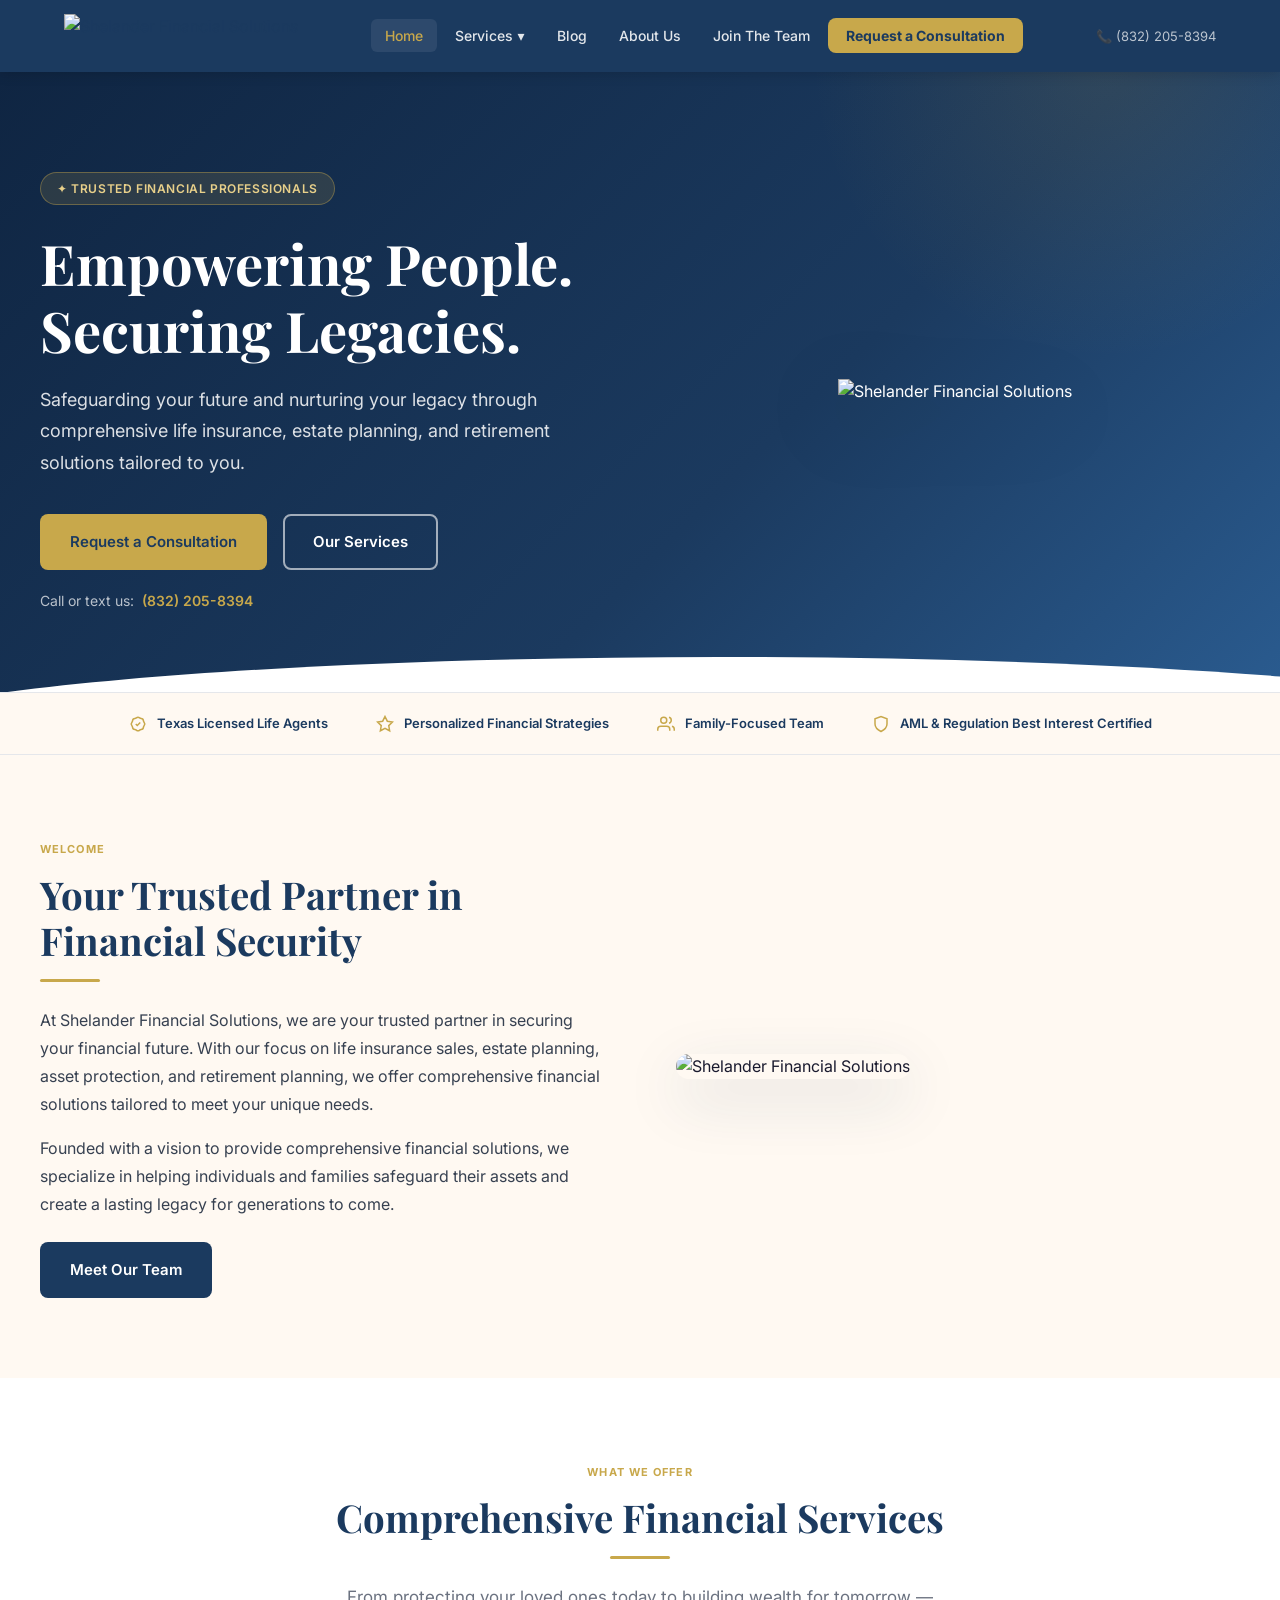
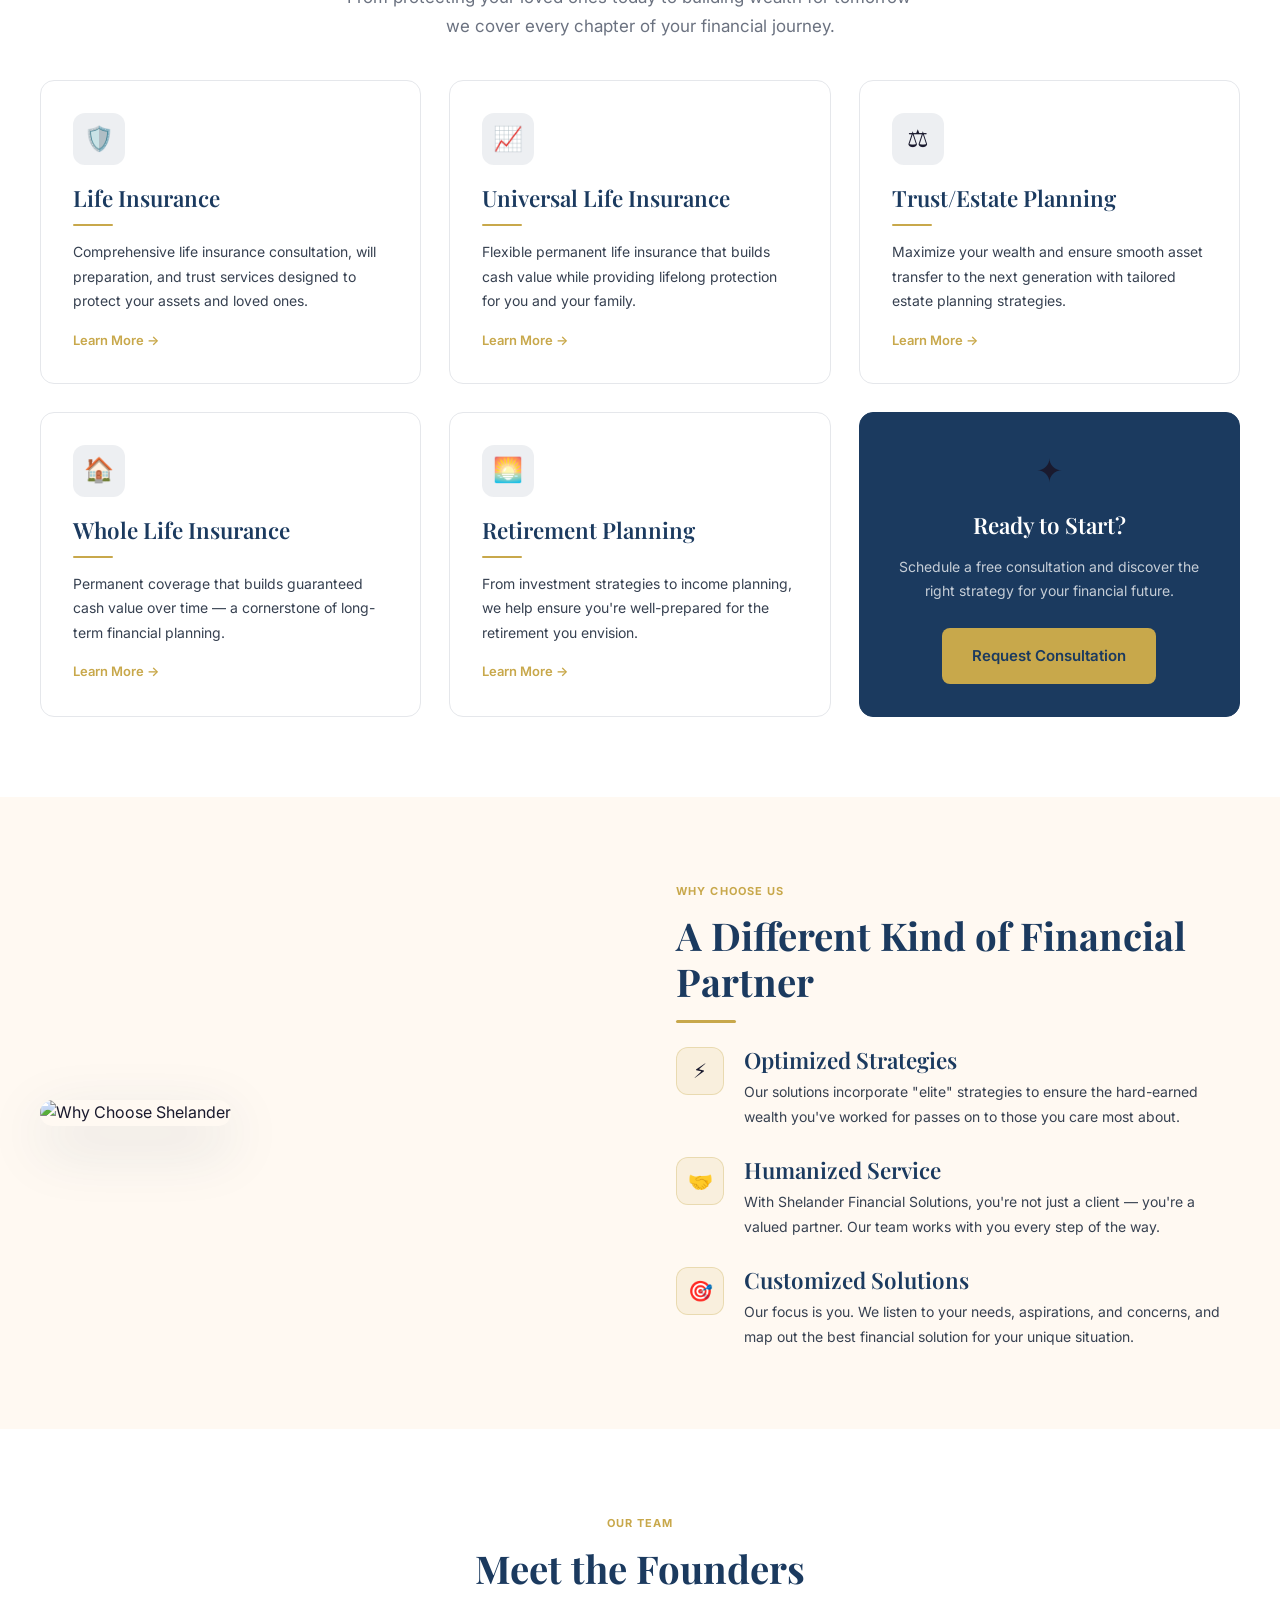
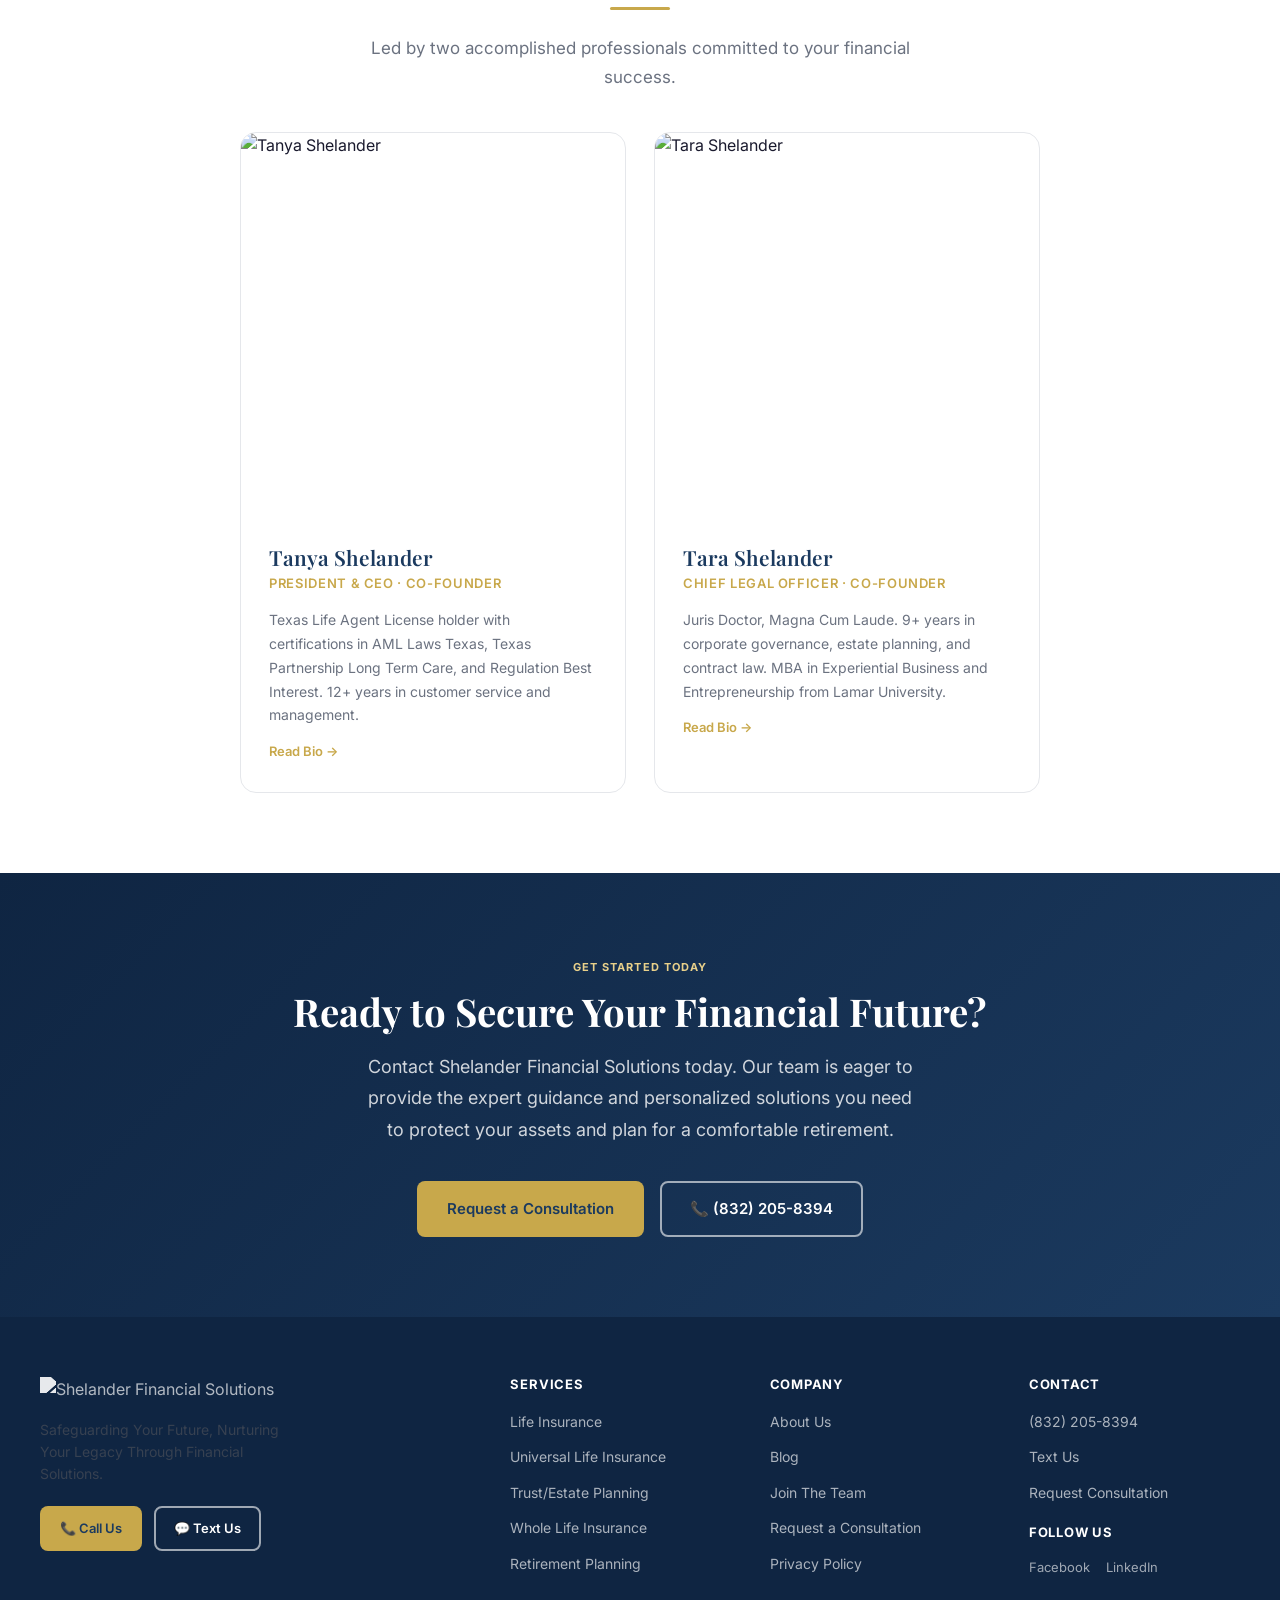
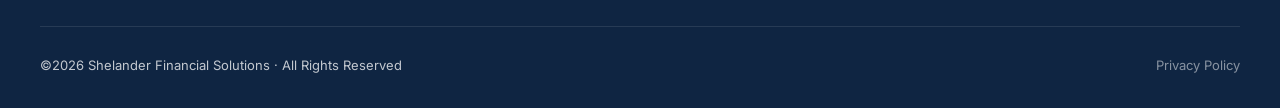
==== index.html @ 0d9684a9 "initial build: shelander financial solutions static site" ====
<!DOCTYPE html>
<html lang="en">
<head>
  <meta charset="UTF-8">
  <meta name="viewport" content="width=device-width, initial-scale=1.0">
<title>Shelander Financial Solutions – Safeguarding Your Future, Nurturing Your Legacy</title>
  <meta name="description" content="Shelander Financial Solutions offers life insurance, estate planning, asset protection, and retirement planning in Texas. Safeguarding your future, nurturing your legacy.">

  <link rel="preconnect" href="https://fonts.googleapis.com">
  <link rel="preconnect" href="https://fonts.gstatic.com" crossorigin>
  <link href="https://fonts.googleapis.com/css2?family=Playfair+Display:wght@600;700&family=Inter:wght@400;500;600;700&display=swap" rel="stylesheet">
  <link rel="stylesheet" href="/style.css">
  <link rel="icon" type="image/png" href="https://shelanderfinancialsolutions.com/wp-content/uploads/2024/04/cropped-Logo-Shelander-Financial-Solutions-Hero-270x270.png">
</head>
<body>

<div id="nav-placeholder"></div>

<!-- ── Hero ──────────────────────────────────────────────── -->
<section class="hero">
  <div class="hero-inner">
    <div>
      <div class="hero-badge">✦ Trusted Financial Professionals</div>
      <h1>Empowering People.<br>Securing Legacies.</h1>
      <p>Safeguarding your future and nurturing your legacy through comprehensive life insurance, estate planning, and retirement solutions tailored to you.</p>
      <div class="hero-actions">
        <a href="consultation.html" class="btn btn-primary">Request a Consultation</a>
        <a href="services.html" class="btn btn-outline">Our Services</a>
      </div>
      <div class="hero-phone">
        <span>Call or text us:</span>
        <a href="tel:8322058394">(832) 205-8394</a>
      </div>
    </div>
    <div class="hero-img">
      <img src="https://shelanderfinancialsolutions.com/wp-content/uploads/2024/04/Logo-Shelander-Financial-Solutions-Hero.png" alt="Shelander Financial Solutions" style="max-width:320px;">
    </div>
  </div>
  <svg class="hero-arc" viewBox="0 0 1440 48" fill="none" xmlns="http://www.w3.org/2000/svg" preserveAspectRatio="none" style="height:48px;">
    <path d="M0 48 C360 0 1080 0 1440 48 L1440 48 L0 48Z" fill="white"/>
  </svg>
</section>

<!-- ── Trust bar ──────────────────────────────────────────── -->
<div class="trust-bar">
  <div class="trust-items">
    <div class="trust-item">
      <svg width="18" height="18" fill="none" stroke="currentColor" stroke-width="2" viewBox="0 0 24 24"><path d="M9 12l2 2 4-4M7.835 4.697a3.42 3.42 0 001.946-.806 3.42 3.42 0 014.438 0 3.42 3.42 0 001.946.806 3.42 3.42 0 013.138 3.138 3.42 3.42 0 00.806 1.946 3.42 3.42 0 010 4.438 3.42 3.42 0 00-.806 1.946 3.42 3.42 0 01-3.138 3.138 3.42 3.42 0 00-1.946.806 3.42 3.42 0 01-4.438 0 3.42 3.42 0 00-1.946-.806 3.42 3.42 0 01-3.138-3.138 3.42 3.42 0 00-.806-1.946 3.42 3.42 0 010-4.438 3.42 3.42 0 00.806-1.946 3.42 3.42 0 013.138-3.138z"/></svg>
      Texas Licensed Life Agents
    </div>
    <div class="trust-item">
      <svg width="18" height="18" fill="none" stroke="currentColor" stroke-width="2" viewBox="0 0 24 24"><path d="M12 2l3.09 6.26L22 9.27l-5 4.87 1.18 6.88L12 17.77l-6.18 3.25L7 14.14 2 9.27l6.91-1.01L12 2z"/></svg>
      Personalized Financial Strategies
    </div>
    <div class="trust-item">
      <svg width="18" height="18" fill="none" stroke="currentColor" stroke-width="2" viewBox="0 0 24 24"><path d="M17 21v-2a4 4 0 00-4-4H5a4 4 0 00-4 4v2M9 11a4 4 0 100-8 4 4 0 000 8zM23 21v-2a4 4 0 00-3-3.87M16 3.13a4 4 0 010 7.75"/></svg>
      Family-Focused Team
    </div>
    <div class="trust-item">
      <svg width="18" height="18" fill="none" stroke="currentColor" stroke-width="2" viewBox="0 0 24 24"><path d="M12 22s8-4 8-10V5l-8-3-8 3v7c0 6 8 10 8 10z"/></svg>
      AML & Regulation Best Interest Certified
    </div>
  </div>
</div>

<!-- ── Welcome ────────────────────────────────────────────── -->
<section class="section bg-cream">
  <div class="container">
    <div style="display:grid;grid-template-columns:1fr 1fr;gap:72px;align-items:center;">
      <div>
        <span class="section-label">Welcome</span>
        <h2 class="section-title">Your Trusted Partner in Financial Security</h2>
        <div class="gold-divider"></div>
        <p style="margin-bottom:16px;">At Shelander Financial Solutions, we are your trusted partner in securing your financial future. With our focus on life insurance sales, estate planning, asset protection, and retirement planning, we offer comprehensive financial solutions tailored to meet your unique needs.</p>
        <p>Founded with a vision to provide comprehensive financial solutions, we specialize in helping individuals and families safeguard their assets and create a lasting legacy for generations to come.</p>
        <a href="about.html" class="btn btn-navy mt-24">Meet Our Team</a>
      </div>
      <div>
        <img src="https://shelanderfinancialsolutions.com/wp-content/uploads/2024/05/Business-woman-6.png" alt="Shelander Financial Solutions" style="width:100%;border-radius:16px;box-shadow:0 20px 60px rgba(27,58,95,0.15);">
      </div>
    </div>
  </div>
</section>

<!-- ── Services ───────────────────────────────────────────── -->
<section class="section">
  <div class="container">
    <div class="text-center mb-40">
      <span class="section-label">What We Offer</span>
      <h2 class="section-title">Comprehensive Financial Services</h2>
      <div class="gold-divider center"></div>
      <p class="section-subtitle">From protecting your loved ones today to building wealth for tomorrow — we cover every chapter of your financial journey.</p>
    </div>
    <div class="grid-3">
      <a href="/life-insurance.html" class="card" style="display:block;color:inherit;">
        <div class="card-icon">🛡️</div>
        <h3>Life Insurance</h3>
        <div class="gold-divider" style="width:40px;height:2px;margin:12px 0 14px;"></div>
        <p style="font-size:14px;">Comprehensive life insurance consultation, will preparation, and trust services designed to protect your assets and loved ones.</p>
        <div style="margin-top:16px;font-size:13px;font-weight:600;color:var(--gold);">Learn More →</div>
      </a>
      <a href="/universal-life-insurance.html" class="card" style="display:block;color:inherit;">
        <div class="card-icon">📈</div>
        <h3>Universal Life Insurance</h3>
        <div class="gold-divider" style="width:40px;height:2px;margin:12px 0 14px;"></div>
        <p style="font-size:14px;">Flexible permanent life insurance that builds cash value while providing lifelong protection for you and your family.</p>
        <div style="margin-top:16px;font-size:13px;font-weight:600;color:var(--gold);">Learn More →</div>
      </a>
      <a href="/trust-estate-planning.html" class="card" style="display:block;color:inherit;">
        <div class="card-icon">⚖️</div>
        <h3>Trust/Estate Planning</h3>
        <div class="gold-divider" style="width:40px;height:2px;margin:12px 0 14px;"></div>
        <p style="font-size:14px;">Maximize your wealth and ensure smooth asset transfer to the next generation with tailored estate planning strategies.</p>
        <div style="margin-top:16px;font-size:13px;font-weight:600;color:var(--gold);">Learn More →</div>
      </a>
      <a href="/whole-life-insurance.html" class="card" style="display:block;color:inherit;">
        <div class="card-icon">🏠</div>
        <h3>Whole Life Insurance</h3>
        <div class="gold-divider" style="width:40px;height:2px;margin:12px 0 14px;"></div>
        <p style="font-size:14px;">Permanent coverage that builds guaranteed cash value over time — a cornerstone of long-term financial planning.</p>
        <div style="margin-top:16px;font-size:13px;font-weight:600;color:var(--gold);">Learn More →</div>
      </a>
      <a href="/retirement-planning.html" class="card" style="display:block;color:inherit;">
        <div class="card-icon">🌅</div>
        <h3>Retirement Planning</h3>
        <div class="gold-divider" style="width:40px;height:2px;margin:12px 0 14px;"></div>
        <p style="font-size:14px;">From investment strategies to income planning, we help ensure you're well-prepared for the retirement you envision.</p>
        <div style="margin-top:16px;font-size:13px;font-weight:600;color:var(--gold);">Learn More →</div>
      </a>
      <div class="card" style="background:var(--navy);border-color:var(--navy);display:flex;flex-direction:column;justify-content:center;align-items:center;text-align:center;gap:16px;">
        <div style="font-size:32px;">✦</div>
        <h3 style="color:white;">Ready to Start?</h3>
        <p style="color:rgba(255,255,255,0.75);font-size:14px;">Schedule a free consultation and discover the right strategy for your financial future.</p>
        <a href="consultation.html" class="btn btn-primary" style="margin-top:8px;">Request Consultation</a>
      </div>
    </div>
  </div>
</section>

<!-- ── Why Choose Us ──────────────────────────────────────── -->
<section class="section bg-cream">
  <div class="container">
    <div style="display:grid;grid-template-columns:1fr 1fr;gap:72px;align-items:center;">
      <div>
        <img src="https://shelanderfinancialsolutions.com/wp-content/uploads/2024/05/Business-woman.png" alt="Why Choose Shelander" style="width:100%;border-radius:16px;box-shadow:0 20px 60px rgba(27,58,95,0.15);">
      </div>
      <div>
        <span class="section-label">Why Choose Us</span>
        <h2 class="section-title">A Different Kind of Financial Partner</h2>
        <div class="gold-divider"></div>
        <div style="display:flex;flex-direction:column;gap:28px;margin-top:8px;">
          <div style="display:flex;gap:20px;align-items:flex-start;">
            <div style="width:48px;height:48px;min-width:48px;background:rgba(200,168,75,0.12);border:1px solid rgba(200,168,75,0.3);border-radius:12px;display:flex;align-items:center;justify-content:center;font-size:20px;">⚡</div>
            <div>
              <h3 style="margin-bottom:6px;">Optimized Strategies</h3>
              <p style="font-size:14px;">Our solutions incorporate "elite" strategies to ensure the hard-earned wealth you've worked for passes on to those you care most about.</p>
            </div>
          </div>
          <div style="display:flex;gap:20px;align-items:flex-start;">
            <div style="width:48px;height:48px;min-width:48px;background:rgba(200,168,75,0.12);border:1px solid rgba(200,168,75,0.3);border-radius:12px;display:flex;align-items:center;justify-content:center;font-size:20px;">🤝</div>
            <div>
              <h3 style="margin-bottom:6px;">Humanized Service</h3>
              <p style="font-size:14px;">With Shelander Financial Solutions, you're not just a client — you're a valued partner. Our team works with you every step of the way.</p>
            </div>
          </div>
          <div style="display:flex;gap:20px;align-items:flex-start;">
            <div style="width:48px;height:48px;min-width:48px;background:rgba(200,168,75,0.12);border:1px solid rgba(200,168,75,0.3);border-radius:12px;display:flex;align-items:center;justify-content:center;font-size:20px;">🎯</div>
            <div>
              <h3 style="margin-bottom:6px;">Customized Solutions</h3>
              <p style="font-size:14px;">Our focus is you. We listen to your needs, aspirations, and concerns, and map out the best financial solution for your unique situation.</p>
            </div>
          </div>
        </div>
      </div>
    </div>
  </div>
</section>

<!-- ── Team preview ───────────────────────────────────────── -->
<section class="section">
  <div class="container">
    <div class="text-center mb-40">
      <span class="section-label">Our Team</span>
      <h2 class="section-title">Meet the Founders</h2>
      <div class="gold-divider center"></div>
      <p class="section-subtitle">Led by two accomplished professionals committed to your financial success.</p>
    </div>
    <div class="grid-2" style="max-width:800px;margin:0 auto;">
      <div class="team-card">
        <img src="https://shelanderfinancialsolutions.com/wp-content/uploads/2024/05/MHP_5287-Edit-Full-Size-3.jpg" alt="Tanya Shelander" class="team-photo" style="aspect-ratio:1/1;object-fit:cover;object-position:top;">
        <div class="team-info">
          <h3 class="team-name">Tanya Shelander</h3>
          <div class="team-title">President & CEO · Co-Founder</div>
          <p class="team-bio">Texas Life Agent License holder with certifications in AML Laws Texas, Texas Partnership Long Term Care, and Regulation Best Interest. 12+ years in customer service and management.</p>
          <a href="about.html" style="display:inline-block;margin-top:14px;font-size:13px;font-weight:600;color:var(--gold);">Read Bio →</a>
        </div>
      </div>
      <div class="team-card">
        <img src="https://shelanderfinancialsolutions.com/wp-content/uploads/2024/05/MHP_5225-Edit-Full-Size-3.jpg" alt="Tara Shelander" class="team-photo" style="aspect-ratio:1/1;object-fit:cover;object-position:top;">
        <div class="team-info">
          <h3 class="team-name">Tara Shelander</h3>
          <div class="team-title">Chief Legal Officer · Co-Founder</div>
          <p class="team-bio">Juris Doctor, Magna Cum Laude. 9+ years in corporate governance, estate planning, and contract law. MBA in Experiential Business and Entrepreneurship from Lamar University.</p>
          <a href="about.html" style="display:inline-block;margin-top:14px;font-size:13px;font-weight:600;color:var(--gold);">Read Bio →</a>
        </div>
      </div>
    </div>
  </div>
</section>

<!-- ── CTA ────────────────────────────────────────────────── -->
<section class="cta-banner">
  <div class="container">
    <span class="section-label" style="color:var(--gold-light);">Get Started Today</span>
    <h2>Ready to Secure Your Financial Future?</h2>
    <p>Contact Shelander Financial Solutions today. Our team is eager to provide the expert guidance and personalized solutions you need to protect your assets and plan for a comfortable retirement.</p>
    <div style="display:flex;gap:16px;justify-content:center;flex-wrap:wrap;">
      <a href="consultation.html" class="btn btn-primary">Request a Consultation</a>
      <a href="tel:8322058394" class="btn btn-outline">📞 (832) 205-8394</a>
    </div>
  </div>
</section>

<div id="footer-placeholder"></div>
<script src="components.js"></script>
</body>
</html>
---- style.css ----
/* ── Shelander Financial Solutions — Shared Styles ────────────────────── */

:root {
  --navy: #1B3A5F;
  --navy-dark: #0F2542;
  --gold: #C8A84B;
  --gold-light: #E8D08A;
  --cream: #FFF9F2;
  --white: #FFFFFF;
  --text: #1A1A2E;
  --text-muted: #6B7280;
  --border: #E5E7EB;
  --shadow: 0 4px 24px rgba(27,58,95,0.10);
}

* { margin: 0; padding: 0; box-sizing: border-box; }

html { scroll-behavior: smooth; }

body {
  font-family: 'Inter', -apple-system, BlinkMacSystemFont, 'Segoe UI', system-ui, sans-serif;
  color: var(--text);
  background: var(--white);
  line-height: 1.6;
}

/* ── Typography ──────────────────────────────────────────── */
h1, h2, h3, h4 {
  font-family: 'Playfair Display', Georgia, 'Times New Roman', serif;
  line-height: 1.2;
  color: var(--navy);
}
h1 { font-size: clamp(2rem, 5vw, 3.5rem); font-weight: 700; }
h2 { font-size: clamp(1.6rem, 3vw, 2.4rem); font-weight: 700; }
h3 { font-size: clamp(1.1rem, 2vw, 1.4rem); font-weight: 600; }
h4 { font-size: 1rem; font-weight: 600; }
p { color: #374151; line-height: 1.75; }
a { color: var(--navy); text-decoration: none; }

/* ── Navigation ──────────────────────────────────────────── */
.nav {
  position: sticky;
  top: 0;
  z-index: 100;
  background: var(--navy);
  box-shadow: 0 2px 12px rgba(0,0,0,0.15);
}
.nav-inner {
  max-width: 1200px;
  margin: 0 auto;
  padding: 0 24px;
  display: flex;
  align-items: center;
  justify-content: space-between;
  height: 72px;
}
.nav-logo img { height: 44px; display: block; }
.nav-links {
  display: flex;
  align-items: center;
  gap: 4px;
  list-style: none;
}
.nav-links a {
  color: rgba(255,255,255,0.88);
  padding: 8px 14px;
  border-radius: 6px;
  font-size: 14px;
  font-weight: 500;
  transition: all 0.2s;
  white-space: nowrap;
}
.nav-links a:hover,
.nav-links a.active { color: var(--gold); background: rgba(255,255,255,0.08); }
.nav-cta {
  background: var(--gold);
  color: var(--navy) !important;
  font-weight: 700 !important;
  border-radius: 8px !important;
  padding: 9px 18px !important;
  transition: background 0.2s, transform 0.1s !important;
}
.nav-cta:hover { background: var(--gold-light) !important; transform: translateY(-1px); }
.nav-phone {
  color: rgba(255,255,255,0.7);
  font-size: 13px;
  display: flex;
  align-items: center;
  gap: 6px;
}

/* Dropdown */
.has-dropdown { position: relative; }
.dropdown {
  display: none;
  position: absolute;
  top: calc(100% + 4px);
  left: 0;
  background: var(--white);
  border-radius: 10px;
  box-shadow: var(--shadow);
  padding: 8px 0;
  min-width: 220px;
  border: 1px solid var(--border);
  z-index: 200;
}
.dropdown a {
  display: block;
  color: var(--text) !important;
  padding: 9px 18px;
  font-size: 14px;
  background: transparent !important;
}
.dropdown a:hover { background: var(--cream) !important; color: var(--navy) !important; }
.has-dropdown:hover .dropdown { display: block; }

/* Mobile nav toggle */
.nav-toggle {
  display: none;
  background: none;
  border: none;
  cursor: pointer;
  padding: 8px;
  color: white;
  font-size: 24px;
}
@media (max-width: 900px) {
  .nav-toggle { display: block; }
  .nav-links { display: none; position: absolute; top: 72px; left: 0; right: 0; background: var(--navy-dark); flex-direction: column; padding: 16px; gap: 4px; }
  .nav-links.open { display: flex; }
  .dropdown { position: static; box-shadow: none; border: none; background: rgba(255,255,255,0.05); }
  .dropdown a { color: rgba(255,255,255,0.8) !important; }
  .nav-phone { display: none; }
}

/* ── Buttons ─────────────────────────────────────────────── */
.btn {
  display: inline-flex;
  align-items: center;
  gap: 8px;
  padding: 14px 28px;
  border-radius: 8px;
  font-size: 15px;
  font-weight: 600;
  cursor: pointer;
  border: 2px solid transparent;
  transition: all 0.2s;
  text-decoration: none;
}
.btn-primary { background: var(--gold); color: var(--navy); }
.btn-primary:hover { background: var(--gold-light); transform: translateY(-2px); box-shadow: 0 6px 20px rgba(200,168,75,0.35); }
.btn-outline { background: transparent; color: var(--white); border-color: rgba(255,255,255,0.6); }
.btn-outline:hover { background: rgba(255,255,255,0.1); border-color: var(--white); }
.btn-navy { background: var(--navy); color: var(--white); }
.btn-navy:hover { background: var(--navy-dark); transform: translateY(-2px); }

/* ── Page sections ───────────────────────────────────────── */
.section { padding: 80px 24px; }
.section-sm { padding: 48px 24px; }
.container { max-width: 1200px; margin: 0 auto; }
.section-label {
  display: inline-block;
  font-size: 11px;
  font-weight: 700;
  letter-spacing: .1em;
  text-transform: uppercase;
  color: var(--gold);
  margin-bottom: 12px;
}
.section-title { margin-bottom: 16px; }
.section-subtitle { font-size: 17px; color: var(--text-muted); max-width: 600px; line-height: 1.7; }
.text-center { text-align: center; }
.text-center .section-subtitle { margin: 0 auto; }

/* ── Hero ────────────────────────────────────────────────── */
.hero {
  background: linear-gradient(135deg, var(--navy-dark) 0%, var(--navy) 60%, #2A5B8F 100%);
  color: white;
  padding: 100px 24px 80px;
  position: relative;
  overflow: hidden;
}
.hero::before {
  content: '';
  position: absolute;
  top: -50%;
  right: -10%;
  width: 600px;
  height: 600px;
  background: radial-gradient(circle, rgba(200,168,75,0.12) 0%, transparent 70%);
  pointer-events: none;
}
.hero-arc {
  position: absolute;
  bottom: -1px;
  left: 0;
  right: 0;
}
.hero-inner {
  max-width: 1200px;
  margin: 0 auto;
  display: grid;
  grid-template-columns: 1fr 1fr;
  gap: 60px;
  align-items: center;
}
.hero h1 { color: white; margin-bottom: 20px; }
.hero-badge {
  display: inline-flex;
  align-items: center;
  gap: 8px;
  background: rgba(200,168,75,0.15);
  border: 1px solid rgba(200,168,75,0.4);
  border-radius: 20px;
  padding: 6px 16px;
  font-size: 12px;
  font-weight: 600;
  color: var(--gold-light);
  letter-spacing: .05em;
  text-transform: uppercase;
  margin-bottom: 24px;
}
.hero p { color: rgba(255,255,255,0.85); font-size: 18px; margin-bottom: 36px; }
.hero-actions { display: flex; gap: 16px; flex-wrap: wrap; }
.hero-phone {
  display: flex;
  align-items: center;
  gap: 8px;
  color: rgba(255,255,255,0.7);
  font-size: 14px;
  margin-top: 20px;
}
.hero-phone a { color: var(--gold); font-weight: 600; }
.hero-img { text-align: center; }
.hero-img img { max-width: 100%; height: auto; filter: drop-shadow(0 20px 40px rgba(0,0,0,0.3)); }
.hero-logo { max-width: 280px; margin: 0 auto 20px; display: block; }
@media (max-width: 768px) {
  .hero-inner { grid-template-columns: 1fr; }
  .hero-img { display: none; }
  .hero { padding: 72px 24px 60px; }
}

/* ── Cards ───────────────────────────────────────────────── */
.card {
  background: var(--white);
  border: 1px solid var(--border);
  border-radius: 14px;
  padding: 32px;
  transition: all 0.25s;
}
.card:hover { box-shadow: var(--shadow); transform: translateY(-4px); border-color: rgba(200,168,75,0.3); }
.card-icon {
  width: 52px;
  height: 52px;
  background: rgba(27,58,95,0.08);
  border-radius: 12px;
  display: flex;
  align-items: center;
  justify-content: center;
  font-size: 24px;
  margin-bottom: 20px;
}
.grid-3 { display: grid; grid-template-columns: repeat(3,1fr); gap: 28px; }
.grid-2 { display: grid; grid-template-columns: repeat(2,1fr); gap: 28px; }
@media (max-width: 900px) { .grid-3 { grid-template-columns: 1fr 1fr; } }
@media (max-width: 600px) { .grid-3, .grid-2 { grid-template-columns: 1fr; } }

/* ── Trust bar ───────────────────────────────────────────── */
.trust-bar {
  background: var(--cream);
  border-top: 1px solid var(--border);
  border-bottom: 1px solid var(--border);
  padding: 20px 24px;
}
.trust-items {
  max-width: 1200px;
  margin: 0 auto;
  display: flex;
  align-items: center;
  justify-content: center;
  gap: 48px;
  flex-wrap: wrap;
}
.trust-item {
  display: flex;
  align-items: center;
  gap: 10px;
  font-size: 13px;
  font-weight: 600;
  color: var(--navy);
}
.trust-item svg { color: var(--gold); flex-shrink: 0; }

/* ── Team ────────────────────────────────────────────────── */
.team-card {
  background: var(--white);
  border: 1px solid var(--border);
  border-radius: 16px;
  overflow: hidden;
  transition: all 0.25s;
}
.team-card:hover { box-shadow: var(--shadow); transform: translateY(-4px); }
.team-photo { width: 100%; aspect-ratio: 3/4; object-fit: cover; object-position: top; display: block; }
.team-info { padding: 28px; }
.team-name { font-size: 1.3rem; margin-bottom: 4px; }
.team-title { font-size: 13px; color: var(--gold); font-weight: 600; text-transform: uppercase; letter-spacing: .05em; margin-bottom: 14px; }
.team-bio { font-size: 14px; color: var(--text-muted); line-height: 1.7; }

/* ── Form ────────────────────────────────────────────────── */
.form-group { margin-bottom: 20px; }
.form-label { display: block; font-size: 14px; font-weight: 600; color: var(--navy); margin-bottom: 6px; }
.form-input, .form-select, .form-textarea {
  width: 100%;
  padding: 12px 16px;
  border: 1.5px solid var(--border);
  border-radius: 8px;
  font-size: 15px;
  color: var(--text);
  background: white;
  transition: border-color 0.2s, box-shadow 0.2s;
  font-family: inherit;
}
.form-input:focus, .form-select:focus, .form-textarea:focus {
  outline: none;
  border-color: var(--navy);
  box-shadow: 0 0 0 3px rgba(27,58,95,0.1);
}
.form-textarea { resize: vertical; min-height: 120px; }

/* ── Gold divider ────────────────────────────────────────── */
.gold-divider {
  width: 60px;
  height: 3px;
  background: var(--gold);
  border-radius: 2px;
  margin: 16px 0 24px;
}
.gold-divider.center { margin: 16px auto 24px; }

/* ── CTA Banner ──────────────────────────────────────────── */
.cta-banner {
  background: linear-gradient(135deg, var(--navy-dark) 0%, var(--navy) 100%);
  color: white;
  text-align: center;
  padding: 80px 24px;
}
.cta-banner h2 { color: white; margin-bottom: 16px; }
.cta-banner p { color: rgba(255,255,255,0.8); font-size: 18px; max-width: 560px; margin: 0 auto 36px; }

/* ── Footer ──────────────────────────────────────────────── */
.footer {
  background: var(--navy-dark);
  color: rgba(255,255,255,0.75);
  padding: 60px 24px 32px;
}
.footer-inner {
  max-width: 1200px;
  margin: 0 auto;
  display: grid;
  grid-template-columns: 2fr 1fr 1fr 1fr;
  gap: 48px;
  margin-bottom: 48px;
}
.footer-logo { height: 40px; margin-bottom: 16px; filter: brightness(0) invert(1) opacity(0.9); }
.footer-tagline { font-size: 14px; line-height: 1.6; max-width: 260px; }
.footer-col h4 { color: white; font-family: inherit; font-size: 13px; font-weight: 700; text-transform: uppercase; letter-spacing: .06em; margin-bottom: 16px; }
.footer-links { list-style: none; display: flex; flex-direction: column; gap: 10px; }
.footer-links a { color: rgba(255,255,255,0.65); font-size: 14px; transition: color 0.2s; }
.footer-links a:hover { color: var(--gold); }
.footer-bottom {
  max-width: 1200px;
  margin: 0 auto;
  padding-top: 28px;
  border-top: 1px solid rgba(255,255,255,0.1);
  display: flex;
  justify-content: space-between;
  align-items: center;
  flex-wrap: wrap;
  gap: 16px;
  font-size: 13px;
}
.footer-social { display: flex; gap: 16px; }
.footer-social a {
  color: rgba(255,255,255,0.6);
  display: flex;
  align-items: center;
  gap: 6px;
  font-size: 13px;
  transition: color 0.2s;
}
.footer-social a:hover { color: var(--gold); }
@media (max-width: 900px) { .footer-inner { grid-template-columns: 1fr 1fr; } }
@media (max-width: 600px) { .footer-inner { grid-template-columns: 1fr; } .footer-bottom { flex-direction: column; text-align: center; } }

/* ── Page hero (interior pages) ─────────────────────────── */
.page-hero {
  background: linear-gradient(135deg, var(--navy-dark) 0%, var(--navy) 100%);
  color: white;
  padding: 72px 24px 64px;
  text-align: center;
}
.page-hero h1 { color: white; margin-bottom: 12px; }
.page-hero p { color: rgba(255,255,255,0.8); font-size: 18px; max-width: 580px; margin: 0 auto; }
.breadcrumb {
  font-size: 13px;
  color: rgba(255,255,255,0.55);
  margin-bottom: 16px;
}
.breadcrumb a { color: var(--gold); }

/* ── Utils ───────────────────────────────────────────────── */
.bg-cream { background: var(--cream); }
.bg-navy { background: var(--navy); }
.mt-8 { margin-top: 8px; }
.mt-16 { margin-top: 16px; }
.mt-24 { margin-top: 24px; }
.mt-40 { margin-top: 40px; }
.mb-40 { margin-bottom: 40px; }
.gold-text { color: var(--gold); }
.pill {
  display: inline-block;
  padding: 4px 12px;
  border-radius: 20px;
  font-size: 12px;
  font-weight: 600;
  background: rgba(200,168,75,0.12);
  color: var(--gold);
  border: 1px solid rgba(200,168,75,0.3);
}
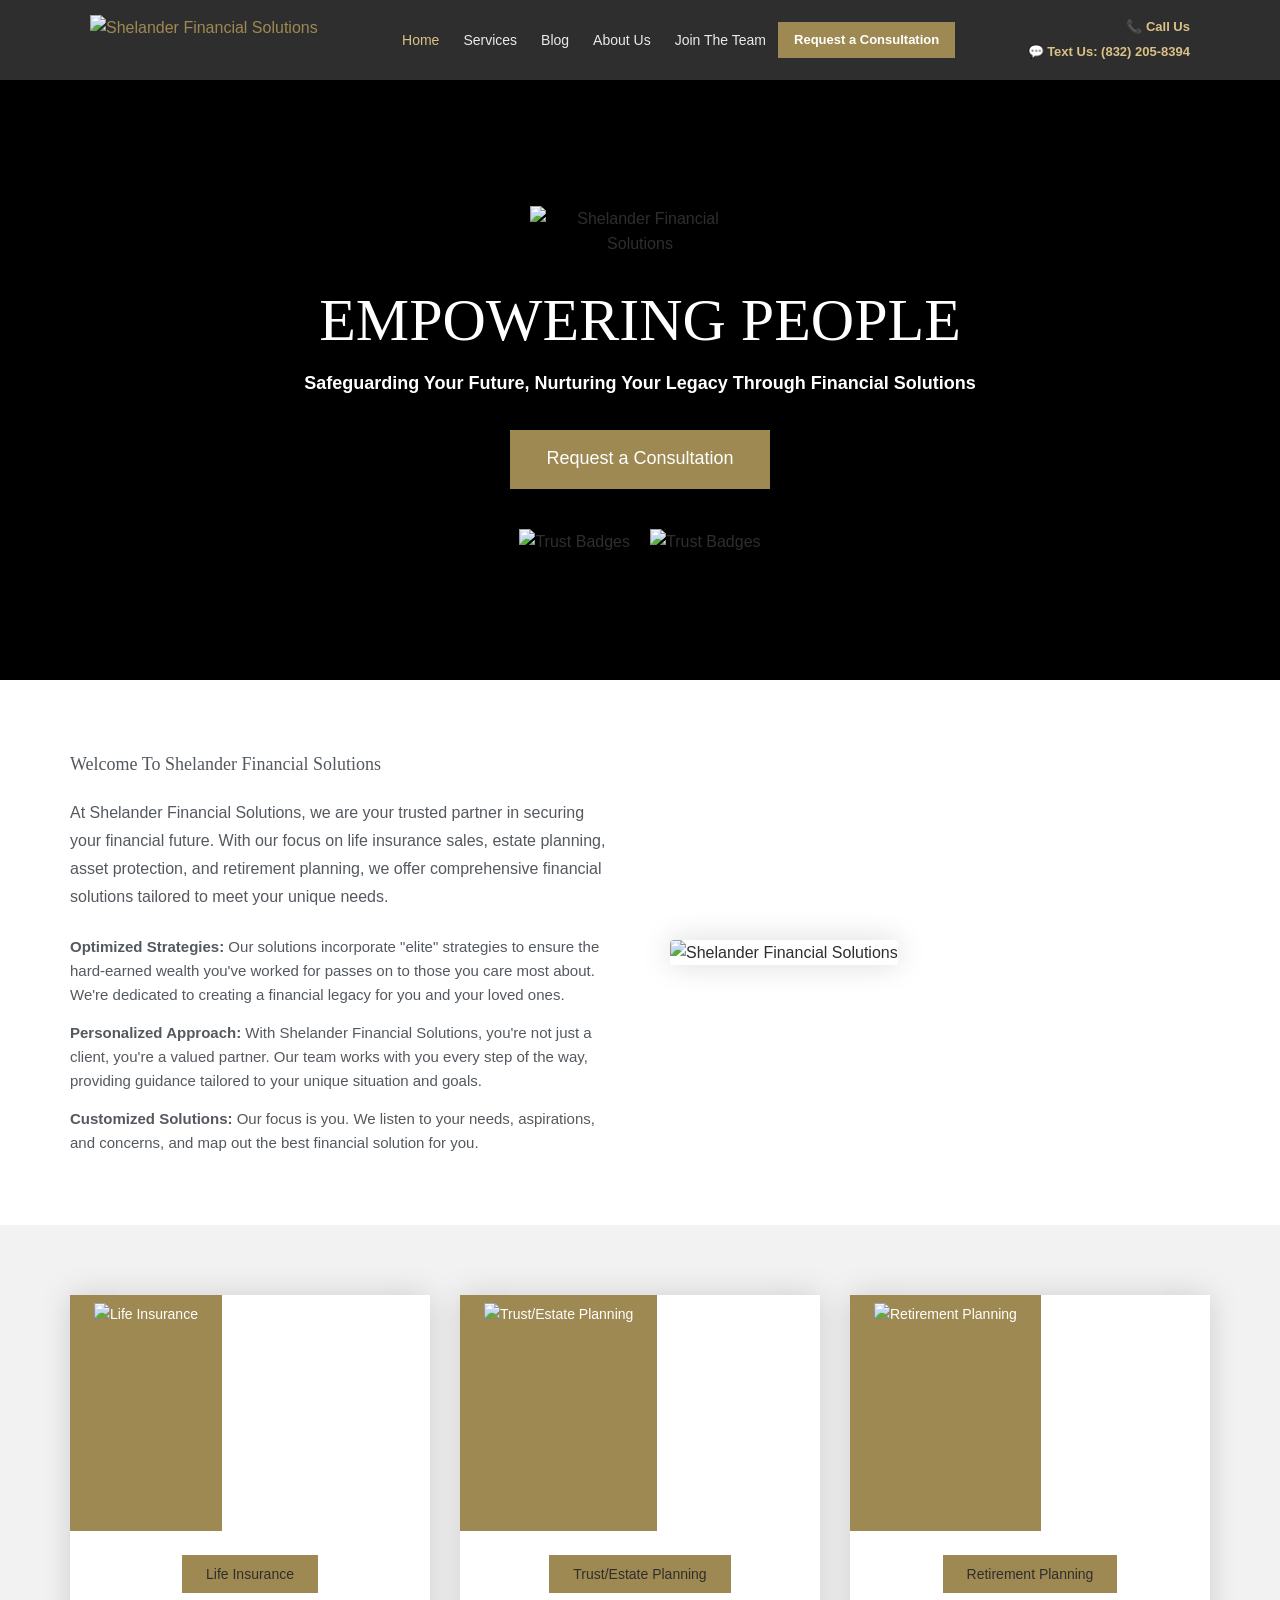
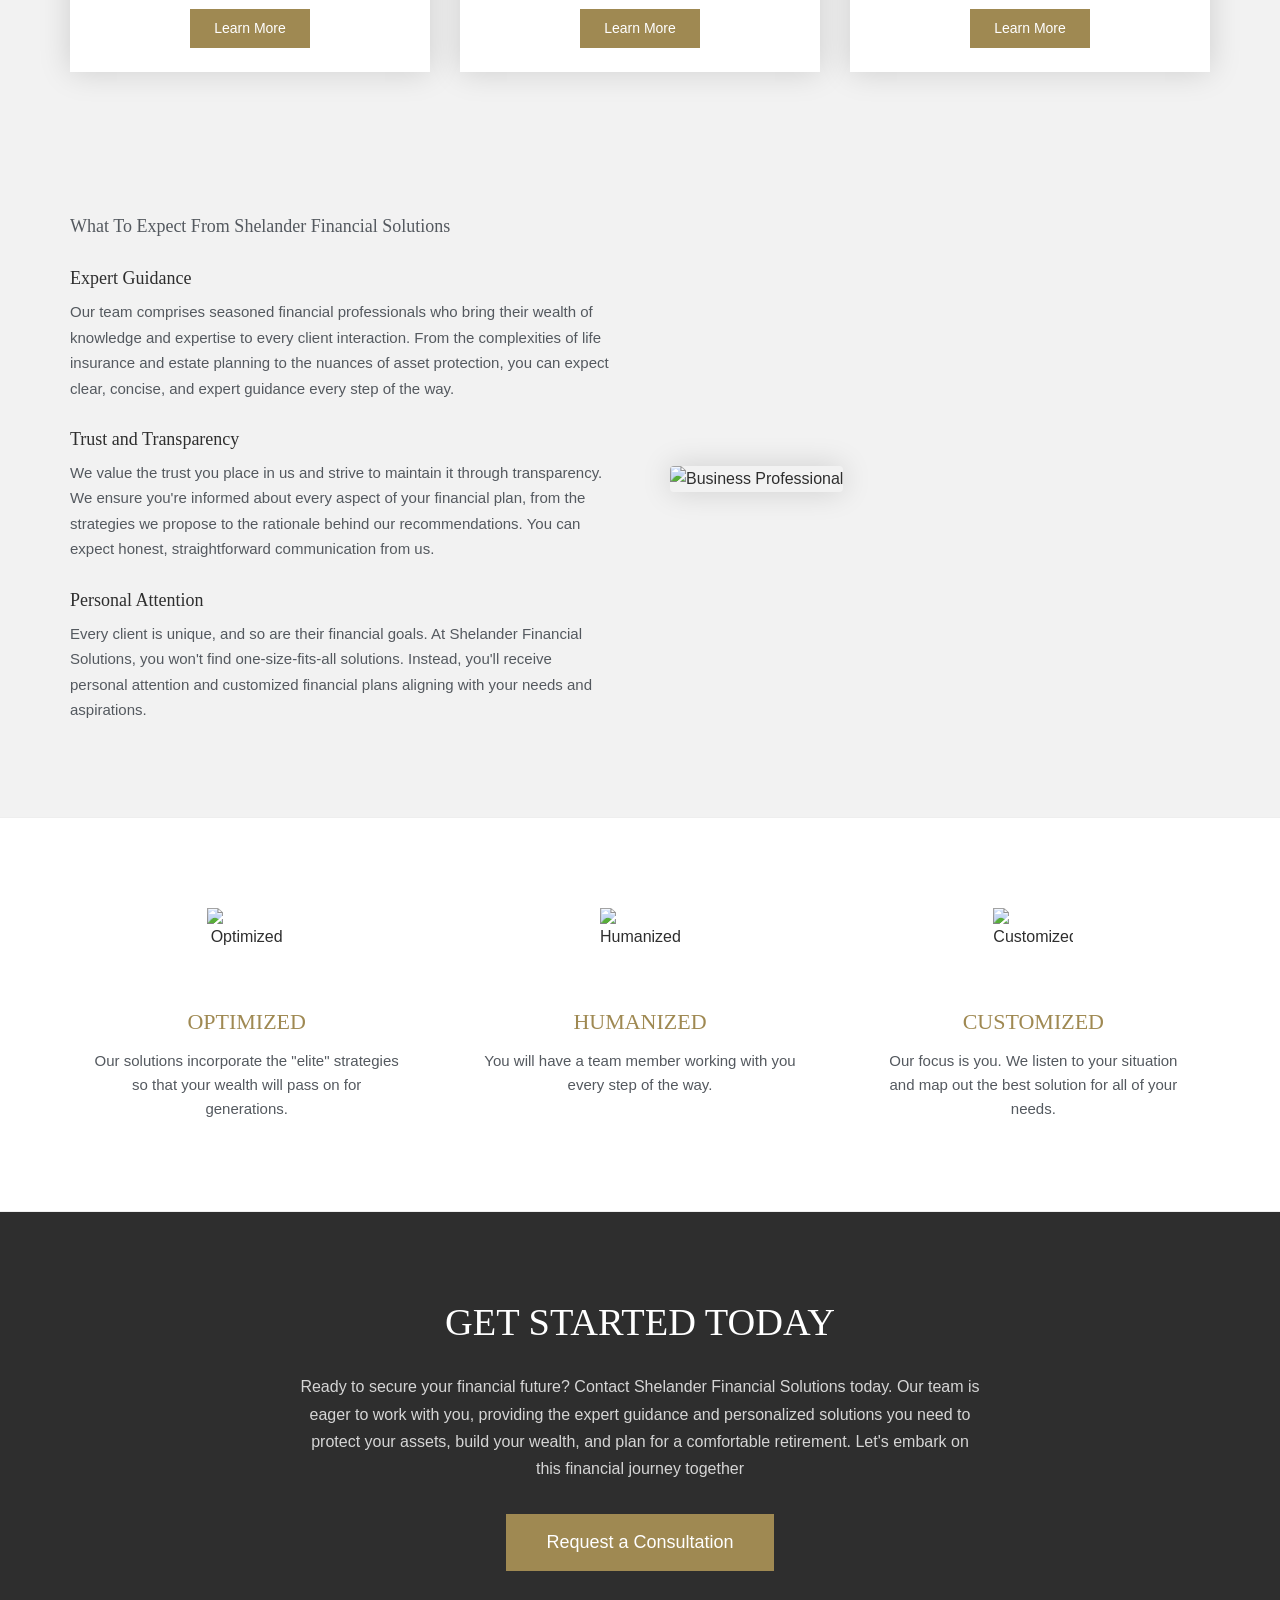
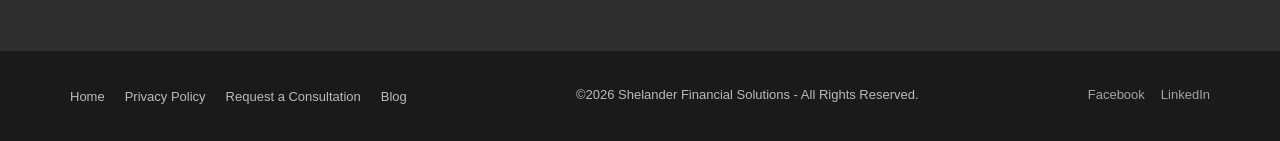
==== commit 9ccb2298: "fix: updated index, service pages with real content, correct color scheme" ====
--- a/index.html
+++ b/index.html
@@ -3,221 +3,135 @@
 <head>
   <meta charset="UTF-8">
   <meta name="viewport" content="width=device-width, initial-scale=1.0">
-<title>Shelander Financial Solutions – Safeguarding Your Future, Nurturing Your Legacy</title>
-  <meta name="description" content="Shelander Financial Solutions offers life insurance, estate planning, asset protection, and retirement planning in Texas. Safeguarding your future, nurturing your legacy.">
-
-  <link rel="preconnect" href="https://fonts.googleapis.com">
-  <link rel="preconnect" href="https://fonts.gstatic.com" crossorigin>
-  <link href="https://fonts.googleapis.com/css2?family=Playfair+Display:wght@600;700&family=Inter:wght@400;500;600;700&display=swap" rel="stylesheet">
-  <link rel="stylesheet" href="/style.css">
-  <link rel="icon" type="image/png" href="https://shelanderfinancialsolutions.com/wp-content/uploads/2024/04/cropped-Logo-Shelander-Financial-Solutions-Hero-270x270.png">
+  <title>Shelander Financial Services – Safeguarding Your Future, Nurturing Your Legacy Through Financial Solutions</title>
+  <meta name="description" content="At Shelander Financial Solutions, we are your trusted partner in securing your financial future through life insurance, estate planning, asset protection, and retirement planning.">
+  <link rel="canonical" href="https://shelanderfinancialsolutions.com/">
+  <link rel="icon" href="wp-content/uploads/2024/04/cropped-Logo-Shelander-Financial-Solutions-Hero-270x270.png">
+  <link rel="stylesheet" href="style.css">
 </head>
 <body>
-
 <div id="nav-placeholder"></div>
 
-<!-- ── Hero ──────────────────────────────────────────────── -->
+<!-- ── HERO ─────────────────────────────────────────────────────────── -->
 <section class="hero">
-  <div class="hero-inner">
-    <div>
-      <div class="hero-badge">✦ Trusted Financial Professionals</div>
-      <h1>Empowering People.<br>Securing Legacies.</h1>
-      <p>Safeguarding your future and nurturing your legacy through comprehensive life insurance, estate planning, and retirement solutions tailored to you.</p>
-      <div class="hero-actions">
-        <a href="consultation.html" class="btn btn-primary">Request a Consultation</a>
-        <a href="services.html" class="btn btn-outline">Our Services</a>
-      </div>
-      <div class="hero-phone">
-        <span>Call or text us:</span>
-        <a href="tel:8322058394">(832) 205-8394</a>
-      </div>
-    </div>
-    <div class="hero-img">
-      <img src="https://shelanderfinancialsolutions.com/wp-content/uploads/2024/04/Logo-Shelander-Financial-Solutions-Hero.png" alt="Shelander Financial Solutions" style="max-width:320px;">
+  <div class="hero-content">
+    <img src="wp-content/uploads/2024/04/Logo-Shelander-Financial-Solutions-Hero.png" alt="Shelander Financial Solutions" class="hero-logo">
+    <h2>Empowering People</h2>
+    <p class="hero-sub">Safeguarding Your Future, Nurturing Your Legacy Through Financial Solutions</p>
+    <a href="consultation.html" class="btn-hero">Request a Consultation</a>
+    <div class="hero-badges">
+      <img src="wp-content/uploads/2024/05/Trust_Estate-Planning-Hero-Trust-Badges.png" alt="Trust Badges">
+      <img src="wp-content/uploads/2024/05/Hero-Trust-Badges.png" alt="Trust Badges">
     </div>
   </div>
-  <svg class="hero-arc" viewBox="0 0 1440 48" fill="none" xmlns="http://www.w3.org/2000/svg" preserveAspectRatio="none" style="height:48px;">
-    <path d="M0 48 C360 0 1080 0 1440 48 L1440 48 L0 48Z" fill="white"/>
-  </svg>
 </section>
 
-<!-- ── Trust bar ──────────────────────────────────────────── -->
-<div class="trust-bar">
-  <div class="trust-items">
-    <div class="trust-item">
-      <svg width="18" height="18" fill="none" stroke="currentColor" stroke-width="2" viewBox="0 0 24 24"><path d="M9 12l2 2 4-4M7.835 4.697a3.42 3.42 0 001.946-.806 3.42 3.42 0 014.438 0 3.42 3.42 0 001.946.806 3.42 3.42 0 013.138 3.138 3.42 3.42 0 00.806 1.946 3.42 3.42 0 010 4.438 3.42 3.42 0 00-.806 1.946 3.42 3.42 0 01-3.138 3.138 3.42 3.42 0 00-1.946.806 3.42 3.42 0 01-4.438 0 3.42 3.42 0 00-1.946-.806 3.42 3.42 0 01-3.138-3.138 3.42 3.42 0 00-.806-1.946 3.42 3.42 0 010-4.438 3.42 3.42 0 00.806-1.946 3.42 3.42 0 013.138-3.138z"/></svg>
-      Texas Licensed Life Agents
-    </div>
-    <div class="trust-item">
-      <svg width="18" height="18" fill="none" stroke="currentColor" stroke-width="2" viewBox="0 0 24 24"><path d="M12 2l3.09 6.26L22 9.27l-5 4.87 1.18 6.88L12 17.77l-6.18 3.25L7 14.14 2 9.27l6.91-1.01L12 2z"/></svg>
-      Personalized Financial Strategies
-    </div>
-    <div class="trust-item">
-      <svg width="18" height="18" fill="none" stroke="currentColor" stroke-width="2" viewBox="0 0 24 24"><path d="M17 21v-2a4 4 0 00-4-4H5a4 4 0 00-4 4v2M9 11a4 4 0 100-8 4 4 0 000 8zM23 21v-2a4 4 0 00-3-3.87M16 3.13a4 4 0 010 7.75"/></svg>
-      Family-Focused Team
-    </div>
-    <div class="trust-item">
-      <svg width="18" height="18" fill="none" stroke="currentColor" stroke-width="2" viewBox="0 0 24 24"><path d="M12 22s8-4 8-10V5l-8-3-8 3v7c0 6 8 10 8 10z"/></svg>
-      AML & Regulation Best Interest Certified
-    </div>
-  </div>
-</div>
-
-<!-- ── Welcome ────────────────────────────────────────────── -->
-<section class="section bg-cream">
+<!-- ── WELCOME ───────────────────────────────────────────────────────── -->
+<section class="section welcome-section">
   <div class="container">
-    <div style="display:grid;grid-template-columns:1fr 1fr;gap:72px;align-items:center;">
+    <div class="two-col">
       <div>
-        <span class="section-label">Welcome</span>
-        <h2 class="section-title">Your Trusted Partner in Financial Security</h2>
-        <div class="gold-divider"></div>
-        <p style="margin-bottom:16px;">At Shelander Financial Solutions, we are your trusted partner in securing your financial future. With our focus on life insurance sales, estate planning, asset protection, and retirement planning, we offer comprehensive financial solutions tailored to meet your unique needs.</p>
-        <p>Founded with a vision to provide comprehensive financial solutions, we specialize in helping individuals and families safeguard their assets and create a lasting legacy for generations to come.</p>
-        <a href="about.html" class="btn btn-navy mt-24">Meet Our Team</a>
+        <p style="font-family:'Georgia',serif;font-size:18px;font-weight:400;color:#54595F;margin-bottom:20px;">Welcome To Shelander Financial Solutions</p>
+        <p class="section-body">At Shelander Financial Solutions, we are your trusted partner in securing your financial future. With our focus on life insurance sales, estate planning, asset protection, and retirement planning, we offer comprehensive financial solutions tailored to meet your unique needs.</p>
+        <div style="margin-top:24px;">
+          <p style="font-size:15px;color:#54595F;font-family:'Arial',sans-serif;margin-bottom:14px;"><strong>Optimized Strategies:</strong> Our solutions incorporate "elite" strategies to ensure the hard-earned wealth you've worked for passes on to those you care most about. We're dedicated to creating a financial legacy for you and your loved ones.</p>
+          <p style="font-size:15px;color:#54595F;font-family:'Arial',sans-serif;margin-bottom:14px;"><strong>Personalized Approach:</strong> With Shelander Financial Solutions, you're not just a client, you're a valued partner. Our team works with you every step of the way, providing guidance tailored to your unique situation and goals.</p>
+          <p style="font-size:15px;color:#54595F;font-family:'Arial',sans-serif;"><strong>Customized Solutions:</strong> Our focus is you. We listen to your needs, aspirations, and concerns, and map out the best financial solution for you.</p>
+        </div>
       </div>
       <div>
-        <img src="https://shelanderfinancialsolutions.com/wp-content/uploads/2024/05/Business-woman-6.png" alt="Shelander Financial Solutions" style="width:100%;border-radius:16px;box-shadow:0 20px 60px rgba(27,58,95,0.15);">
+        <img src="wp-content/uploads/2024/05/Business-woman-6.png" alt="Shelander Financial Solutions">
       </div>
     </div>
   </div>
 </section>
 
-<!-- ── Services ───────────────────────────────────────────── -->
-<section class="section">
+<!-- ── SERVICES ──────────────────────────────────────────────────────── -->
+<section class="section" style="background:var(--light-gray);">
   <div class="container">
-    <div class="text-center mb-40">
-      <span class="section-label">What We Offer</span>
-      <h2 class="section-title">Comprehensive Financial Services</h2>
-      <div class="gold-divider center"></div>
-      <p class="section-subtitle">From protecting your loved ones today to building wealth for tomorrow — we cover every chapter of your financial journey.</p>
-    </div>
-    <div class="grid-3">
-      <a href="/life-insurance.html" class="card" style="display:block;color:inherit;">
-        <div class="card-icon">🛡️</div>
-        <h3>Life Insurance</h3>
-        <div class="gold-divider" style="width:40px;height:2px;margin:12px 0 14px;"></div>
-        <p style="font-size:14px;">Comprehensive life insurance consultation, will preparation, and trust services designed to protect your assets and loved ones.</p>
-        <div style="margin-top:16px;font-size:13px;font-weight:600;color:var(--gold);">Learn More →</div>
-      </a>
-      <a href="/universal-life-insurance.html" class="card" style="display:block;color:inherit;">
-        <div class="card-icon">📈</div>
-        <h3>Universal Life Insurance</h3>
-        <div class="gold-divider" style="width:40px;height:2px;margin:12px 0 14px;"></div>
-        <p style="font-size:14px;">Flexible permanent life insurance that builds cash value while providing lifelong protection for you and your family.</p>
-        <div style="margin-top:16px;font-size:13px;font-weight:600;color:var(--gold);">Learn More →</div>
-      </a>
-      <a href="/trust-estate-planning.html" class="card" style="display:block;color:inherit;">
-        <div class="card-icon">⚖️</div>
-        <h3>Trust/Estate Planning</h3>
-        <div class="gold-divider" style="width:40px;height:2px;margin:12px 0 14px;"></div>
-        <p style="font-size:14px;">Maximize your wealth and ensure smooth asset transfer to the next generation with tailored estate planning strategies.</p>
-        <div style="margin-top:16px;font-size:13px;font-weight:600;color:var(--gold);">Learn More →</div>
-      </a>
-      <a href="/whole-life-insurance.html" class="card" style="display:block;color:inherit;">
-        <div class="card-icon">🏠</div>
-        <h3>Whole Life Insurance</h3>
-        <div class="gold-divider" style="width:40px;height:2px;margin:12px 0 14px;"></div>
-        <p style="font-size:14px;">Permanent coverage that builds guaranteed cash value over time — a cornerstone of long-term financial planning.</p>
-        <div style="margin-top:16px;font-size:13px;font-weight:600;color:var(--gold);">Learn More →</div>
-      </a>
-      <a href="/retirement-planning.html" class="card" style="display:block;color:inherit;">
-        <div class="card-icon">🌅</div>
-        <h3>Retirement Planning</h3>
-        <div class="gold-divider" style="width:40px;height:2px;margin:12px 0 14px;"></div>
-        <p style="font-size:14px;">From investment strategies to income planning, we help ensure you're well-prepared for the retirement you envision.</p>
-        <div style="margin-top:16px;font-size:13px;font-weight:600;color:var(--gold);">Learn More →</div>
-      </a>
-      <div class="card" style="background:var(--navy);border-color:var(--navy);display:flex;flex-direction:column;justify-content:center;align-items:center;text-align:center;gap:16px;">
-        <div style="font-size:32px;">✦</div>
-        <h3 style="color:white;">Ready to Start?</h3>
-        <p style="color:rgba(255,255,255,0.75);font-size:14px;">Schedule a free consultation and discover the right strategy for your financial future.</p>
-        <a href="consultation.html" class="btn btn-primary" style="margin-top:8px;">Request Consultation</a>
+    <div class="services-grid">
+      <div class="service-card">
+        <a href="life-insurance.html">
+          <img src="wp-content/uploads/2024/05/Life-Insurance.jpg" alt="Life Insurance">
+        </a>
+        <div class="service-card-body">
+          <h3><a href="life-insurance.html" style="color:inherit;">Life Insurance</a></h3>
+          <a href="life-insurance.html">Learn More</a>
+        </div>
       </div>
-    </div>
-  </div>
-</section>
-
-<!-- ── Why Choose Us ──────────────────────────────────────── -->
-<section class="section bg-cream">
-  <div class="container">
-    <div style="display:grid;grid-template-columns:1fr 1fr;gap:72px;align-items:center;">
-      <div>
-        <img src="https://shelanderfinancialsolutions.com/wp-content/uploads/2024/05/Business-woman.png" alt="Why Choose Shelander" style="width:100%;border-radius:16px;box-shadow:0 20px 60px rgba(27,58,95,0.15);">
+      <div class="service-card">
+        <a href="trust-estate-planning.html">
+          <img src="wp-content/uploads/2024/05/Estate-Planning.jpg" alt="Trust/Estate Planning">
+        </a>
+        <div class="service-card-body">
+          <h3><a href="trust-estate-planning.html" style="color:inherit;">Trust/Estate Planning</a></h3>
+          <a href="trust-estate-planning.html">Learn More</a>
+        </div>
       </div>
-      <div>
-        <span class="section-label">Why Choose Us</span>
-        <h2 class="section-title">A Different Kind of Financial Partner</h2>
-        <div class="gold-divider"></div>
-        <div style="display:flex;flex-direction:column;gap:28px;margin-top:8px;">
-          <div style="display:flex;gap:20px;align-items:flex-start;">
-            <div style="width:48px;height:48px;min-width:48px;background:rgba(200,168,75,0.12);border:1px solid rgba(200,168,75,0.3);border-radius:12px;display:flex;align-items:center;justify-content:center;font-size:20px;">⚡</div>
-            <div>
-              <h3 style="margin-bottom:6px;">Optimized Strategies</h3>
-              <p style="font-size:14px;">Our solutions incorporate "elite" strategies to ensure the hard-earned wealth you've worked for passes on to those you care most about.</p>
-            </div>
-          </div>
-          <div style="display:flex;gap:20px;align-items:flex-start;">
-            <div style="width:48px;height:48px;min-width:48px;background:rgba(200,168,75,0.12);border:1px solid rgba(200,168,75,0.3);border-radius:12px;display:flex;align-items:center;justify-content:center;font-size:20px;">🤝</div>
-            <div>
-              <h3 style="margin-bottom:6px;">Humanized Service</h3>
-              <p style="font-size:14px;">With Shelander Financial Solutions, you're not just a client — you're a valued partner. Our team works with you every step of the way.</p>
-            </div>
-          </div>
-          <div style="display:flex;gap:20px;align-items:flex-start;">
-            <div style="width:48px;height:48px;min-width:48px;background:rgba(200,168,75,0.12);border:1px solid rgba(200,168,75,0.3);border-radius:12px;display:flex;align-items:center;justify-content:center;font-size:20px;">🎯</div>
-            <div>
-              <h3 style="margin-bottom:6px;">Customized Solutions</h3>
-              <p style="font-size:14px;">Our focus is you. We listen to your needs, aspirations, and concerns, and map out the best financial solution for your unique situation.</p>
-            </div>
-          </div>
+      <div class="service-card">
+        <a href="retirement-planning.html">
+          <img src="wp-content/uploads/2024/05/Retirement.jpg" alt="Retirement Planning">
+        </a>
+        <div class="service-card-body">
+          <h3><a href="retirement-planning.html" style="color:inherit;">Retirement Planning</a></h3>
+          <a href="retirement-planning.html">Learn More</a>
         </div>
       </div>
     </div>
   </div>
 </section>
 
-<!-- ── Team preview ───────────────────────────────────────── -->
-<section class="section">
+<!-- ── WHAT TO EXPECT ────────────────────────────────────────────────── -->
+<section class="section what-to-expect">
   <div class="container">
-    <div class="text-center mb-40">
-      <span class="section-label">Our Team</span>
-      <h2 class="section-title">Meet the Founders</h2>
-      <div class="gold-divider center"></div>
-      <p class="section-subtitle">Led by two accomplished professionals committed to your financial success.</p>
-    </div>
-    <div class="grid-2" style="max-width:800px;margin:0 auto;">
-      <div class="team-card">
-        <img src="https://shelanderfinancialsolutions.com/wp-content/uploads/2024/05/MHP_5287-Edit-Full-Size-3.jpg" alt="Tanya Shelander" class="team-photo" style="aspect-ratio:1/1;object-fit:cover;object-position:top;">
-        <div class="team-info">
-          <h3 class="team-name">Tanya Shelander</h3>
-          <div class="team-title">President & CEO · Co-Founder</div>
-          <p class="team-bio">Texas Life Agent License holder with certifications in AML Laws Texas, Texas Partnership Long Term Care, and Regulation Best Interest. 12+ years in customer service and management.</p>
-          <a href="about.html" style="display:inline-block;margin-top:14px;font-size:13px;font-weight:600;color:var(--gold);">Read Bio →</a>
+    <div class="two-col">
+      <div>
+        <p style="font-family:'Georgia',serif;font-size:18px;color:#54595F;margin-bottom:24px;">What To Expect From Shelander Financial Solutions</p>
+        <div class="expect-text">
+          <h3>Expert Guidance</h3>
+          <p>Our team comprises seasoned financial professionals who bring their wealth of knowledge and expertise to every client interaction. From the complexities of life insurance and estate planning to the nuances of asset protection, you can expect clear, concise, and expert guidance every step of the way.</p>
+          <h3>Trust and Transparency</h3>
+          <p>We value the trust you place in us and strive to maintain it through transparency. We ensure you're informed about every aspect of your financial plan, from the strategies we propose to the rationale behind our recommendations. You can expect honest, straightforward communication from us.</p>
+          <h3>Personal Attention</h3>
+          <p>Every client is unique, and so are their financial goals. At Shelander Financial Solutions, you won't find one-size-fits-all solutions. Instead, you'll receive personal attention and customized financial plans aligning with your needs and aspirations.</p>
         </div>
       </div>
-      <div class="team-card">
-        <img src="https://shelanderfinancialsolutions.com/wp-content/uploads/2024/05/MHP_5225-Edit-Full-Size-3.jpg" alt="Tara Shelander" class="team-photo" style="aspect-ratio:1/1;object-fit:cover;object-position:top;">
-        <div class="team-info">
-          <h3 class="team-name">Tara Shelander</h3>
-          <div class="team-title">Chief Legal Officer · Co-Founder</div>
-          <p class="team-bio">Juris Doctor, Magna Cum Laude. 9+ years in corporate governance, estate planning, and contract law. MBA in Experiential Business and Entrepreneurship from Lamar University.</p>
-          <a href="about.html" style="display:inline-block;margin-top:14px;font-size:13px;font-weight:600;color:var(--gold);">Read Bio →</a>
-        </div>
+      <div>
+        <img src="wp-content/uploads/2024/05/Business-woman.png" alt="Business Professional">
       </div>
     </div>
   </div>
 </section>
 
-<!-- ── CTA ────────────────────────────────────────────────── -->
-<section class="cta-banner">
+<!-- ── FEATURES STRIP ────────────────────────────────────────────────── -->
+<section class="section features-strip">
   <div class="container">
-    <span class="section-label" style="color:var(--gold-light);">Get Started Today</span>
-    <h2>Ready to Secure Your Financial Future?</h2>
-    <p>Contact Shelander Financial Solutions today. Our team is eager to provide the expert guidance and personalized solutions you need to protect your assets and plan for a comfortable retirement.</p>
-    <div style="display:flex;gap:16px;justify-content:center;flex-wrap:wrap;">
-      <a href="consultation.html" class="btn btn-primary">Request a Consultation</a>
-      <a href="tel:8322058394" class="btn btn-outline">📞 (832) 205-8394</a>
+    <div class="features-grid">
+      <div class="feature-item">
+        <img src="wp-content/uploads/2024/05/Optimized.png" alt="Optimized">
+        <h3>Optimized</h3>
+        <p>Our solutions incorporate the "elite" strategies so that your wealth will pass on for generations.</p>
+      </div>
+      <div class="feature-item">
+        <img src="wp-content/uploads/2024/05/Humanized.png" alt="Humanized">
+        <h3>Humanized</h3>
+        <p>You will have a team member working with you every step of the way.</p>
+      </div>
+      <div class="feature-item">
+        <img src="wp-content/uploads/2024/05/Custom.png" alt="Customized">
+        <h3>Customized</h3>
+        <p>Our focus is you. We listen to your situation and map out the best solution for all of your needs.</p>
+      </div>
     </div>
+  </div>
+</section>
+
+<!-- ── CTA ───────────────────────────────────────────────────────────── -->
+<section class="cta-section">
+  <div class="container">
+    <h2>Get Started Today</h2>
+    <p>Ready to secure your financial future? Contact Shelander Financial Solutions today. Our team is eager to work with you, providing the expert guidance and personalized solutions you need to protect your assets, build your wealth, and plan for a comfortable retirement. Let's embark on this financial journey together</p>
+    <a href="consultation.html" class="btn-cta">Request a Consultation</a>
   </div>
 </section>
 
--- a/style.css
+++ b/style.css
@@ -1,429 +1,467 @@
-/* ── Shelander Financial Solutions — Shared Styles ────────────────────── */
+/* ── Shelander Financial Solutions — Faithful Replica ─────────────────── */
 
 :root {
-  --navy: #1B3A5F;
-  --navy-dark: #0F2542;
-  --gold: #C8A84B;
-  --gold-light: #E8D08A;
-  --cream: #FFF9F2;
+  --charcoal: #2E2E2E;
+  --charcoal-dark: #1a1a1a;
+  --gold: #DAC287;
+  --gold-dark: #9F8952;
   --white: #FFFFFF;
-  --text: #1A1A2E;
-  --text-muted: #6B7280;
-  --border: #E5E7EB;
-  --shadow: 0 4px 24px rgba(27,58,95,0.10);
+  --light-gray: #F2F2F2;
+  --mid-gray: #54595F;
+  --text: #2E2E2E;
+  --text-light: #8B8B8B;
+  --border: #E0E0E0;
+  --shadow: 0px 0px 30px 0px rgba(0,0,0,0.15);
 }
 
 * { margin: 0; padding: 0; box-sizing: border-box; }
-
 html { scroll-behavior: smooth; }
-
-body {
-  font-family: 'Inter', -apple-system, BlinkMacSystemFont, 'Segoe UI', system-ui, sans-serif;
-  color: var(--text);
-  background: var(--white);
-  line-height: 1.6;
-}
-
-/* ── Typography ──────────────────────────────────────────── */
-h1, h2, h3, h4 {
-  font-family: 'Playfair Display', Georgia, 'Times New Roman', serif;
-  line-height: 1.2;
-  color: var(--navy);
-}
-h1 { font-size: clamp(2rem, 5vw, 3.5rem); font-weight: 700; }
-h2 { font-size: clamp(1.6rem, 3vw, 2.4rem); font-weight: 700; }
-h3 { font-size: clamp(1.1rem, 2vw, 1.4rem); font-weight: 600; }
-h4 { font-size: 1rem; font-weight: 600; }
-p { color: #374151; line-height: 1.75; }
-a { color: var(--navy); text-decoration: none; }
-
-/* ── Navigation ──────────────────────────────────────────── */
-.nav {
+body { font-family: "Roboto", "Arial", sans-serif; color: var(--text); background: #fff; line-height: 1.6; }
+
+h1, h2, h3, h4 { font-family: "Georgia", serif; }
+a { text-decoration: none; color: var(--gold-dark); }
+a:hover { color: var(--gold); }
+img { max-width: 100%; height: auto; }
+
+/* ── Nav ─────────────────────────────────────────────────────────────── */
+.site-header {
+  background: var(--charcoal);
   position: sticky;
   top: 0;
-  z-index: 100;
-  background: var(--navy);
-  box-shadow: 0 2px 12px rgba(0,0,0,0.15);
+  z-index: 200;
+  box-shadow: 0 2px 8px rgba(0,0,0,0.3);
 }
 .nav-inner {
-  max-width: 1200px;
+  max-width: 1140px;
   margin: 0 auto;
-  padding: 0 24px;
+  padding: 0 20px;
   display: flex;
   align-items: center;
   justify-content: space-between;
-  height: 72px;
-}
-.nav-logo img { height: 44px; display: block; }
-.nav-links {
+  height: 80px;
+  gap: 20px;
+}
+.nav-logo img { height: 50px; display: block; }
+.nav-menu {
   display: flex;
   align-items: center;
-  gap: 4px;
   list-style: none;
-}
-.nav-links a {
-  color: rgba(255,255,255,0.88);
-  padding: 8px 14px;
-  border-radius: 6px;
+  gap: 0;
+  flex-wrap: nowrap;
+}
+.nav-menu li a {
+  display: block;
+  color: rgba(255,255,255,0.9);
+  font-family: "Arial", sans-serif;
   font-size: 14px;
   font-weight: 500;
-  transition: all 0.2s;
+  padding: 8px 12px;
+  transition: color 0.2s;
   white-space: nowrap;
 }
-.nav-links a:hover,
-.nav-links a.active { color: var(--gold); background: rgba(255,255,255,0.08); }
-.nav-cta {
-  background: var(--gold);
-  color: var(--navy) !important;
-  font-weight: 700 !important;
-  border-radius: 8px !important;
-  padding: 9px 18px !important;
-  transition: background 0.2s, transform 0.1s !important;
-}
-.nav-cta:hover { background: var(--gold-light) !important; transform: translateY(-1px); }
-.nav-phone {
-  color: rgba(255,255,255,0.7);
-  font-size: 13px;
-  display: flex;
-  align-items: center;
-  gap: 6px;
-}
+.nav-menu li a:hover { color: var(--gold); }
+.nav-menu li a.active { color: var(--gold); }
 
 /* Dropdown */
 .has-dropdown { position: relative; }
 .dropdown {
   display: none;
   position: absolute;
-  top: calc(100% + 4px);
+  top: 100%;
   left: 0;
-  background: var(--white);
-  border-radius: 10px;
-  box-shadow: var(--shadow);
-  padding: 8px 0;
+  background: #fff;
   min-width: 220px;
-  border: 1px solid var(--border);
-  z-index: 200;
+  box-shadow: 0 4px 20px rgba(0,0,0,0.15);
+  border-top: 2px solid var(--gold);
+  z-index: 300;
 }
 .dropdown a {
+  color: var(--charcoal) !important;
+  font-size: 13px !important;
+  padding: 10px 16px !important;
+  border-bottom: 1px solid #f0f0f0;
   display: block;
-  color: var(--text) !important;
-  padding: 9px 18px;
-  font-size: 14px;
-  background: transparent !important;
-}
-.dropdown a:hover { background: var(--cream) !important; color: var(--navy) !important; }
+}
+.dropdown a:hover { background: var(--light-gray) !important; color: var(--gold-dark) !important; }
 .has-dropdown:hover .dropdown { display: block; }
 
-/* Mobile nav toggle */
-.nav-toggle {
-  display: none;
-  background: none;
-  border: none;
-  cursor: pointer;
-  padding: 8px;
-  color: white;
-  font-size: 24px;
-}
+.nav-contact {
+  display: flex;
+  flex-direction: column;
+  align-items: flex-end;
+  gap: 4px;
+  flex-shrink: 0;
+}
+.nav-contact a {
+  font-family: "Arial", sans-serif;
+  font-size: 13px;
+  font-weight: 600;
+  color: var(--gold);
+  white-space: nowrap;
+}
+.nav-contact a:hover { color: var(--gold-dark); }
+
+.nav-cta {
+  background: var(--gold-dark);
+  color: #fff !important;
+  padding: 8px 16px !important;
+  font-weight: 600 !important;
+  font-size: 13px !important;
+  display: inline-block;
+  transition: background 0.2s;
+}
+.nav-cta:hover { background: var(--gold) !important; color: var(--charcoal) !important; }
+
+.nav-toggle { display: none; background: none; border: none; color: white; font-size: 28px; cursor: pointer; padding: 8px; }
+
 @media (max-width: 900px) {
   .nav-toggle { display: block; }
-  .nav-links { display: none; position: absolute; top: 72px; left: 0; right: 0; background: var(--navy-dark); flex-direction: column; padding: 16px; gap: 4px; }
-  .nav-links.open { display: flex; }
-  .dropdown { position: static; box-shadow: none; border: none; background: rgba(255,255,255,0.05); }
+  .nav-menu { display: none; position: absolute; top: 80px; left: 0; right: 0; background: var(--charcoal-dark); flex-direction: column; padding: 12px 0; gap: 0; }
+  .nav-menu.open { display: flex; }
+  .dropdown { position: static; box-shadow: none; border-top: none; background: rgba(255,255,255,0.05); }
   .dropdown a { color: rgba(255,255,255,0.8) !important; }
-  .nav-phone { display: none; }
-}
-
-/* ── Buttons ─────────────────────────────────────────────── */
-.btn {
-  display: inline-flex;
+  .nav-contact { display: none; }
+}
+
+/* ── Hero ────────────────────────────────────────────────────────────── */
+.hero {
+  position: relative;
+  background: #000 url("wp-content/uploads/2024/05/Shelander-Financial-Solutions-Hero.jpg") center center / cover no-repeat;
+  min-height: 600px;
+  display: flex;
   align-items: center;
-  gap: 8px;
-  padding: 14px 28px;
-  border-radius: 8px;
-  font-size: 15px;
-  font-weight: 600;
-  cursor: pointer;
-  border: 2px solid transparent;
-  transition: all 0.2s;
-  text-decoration: none;
-}
-.btn-primary { background: var(--gold); color: var(--navy); }
-.btn-primary:hover { background: var(--gold-light); transform: translateY(-2px); box-shadow: 0 6px 20px rgba(200,168,75,0.35); }
-.btn-outline { background: transparent; color: var(--white); border-color: rgba(255,255,255,0.6); }
-.btn-outline:hover { background: rgba(255,255,255,0.1); border-color: var(--white); }
-.btn-navy { background: var(--navy); color: var(--white); }
-.btn-navy:hover { background: var(--navy-dark); transform: translateY(-2px); }
-
-/* ── Page sections ───────────────────────────────────────── */
-.section { padding: 80px 24px; }
-.section-sm { padding: 48px 24px; }
-.container { max-width: 1200px; margin: 0 auto; }
-.section-label {
-  display: inline-block;
-  font-size: 11px;
-  font-weight: 700;
-  letter-spacing: .1em;
-  text-transform: uppercase;
-  color: var(--gold);
-  margin-bottom: 12px;
-}
-.section-title { margin-bottom: 16px; }
-.section-subtitle { font-size: 17px; color: var(--text-muted); max-width: 600px; line-height: 1.7; }
-.text-center { text-align: center; }
-.text-center .section-subtitle { margin: 0 auto; }
-
-/* ── Hero ────────────────────────────────────────────────── */
-.hero {
-  background: linear-gradient(135deg, var(--navy-dark) 0%, var(--navy) 60%, #2A5B8F 100%);
-  color: white;
-  padding: 100px 24px 80px;
-  position: relative;
-  overflow: hidden;
+  justify-content: center;
+  text-align: center;
+  padding: 80px 24px;
 }
 .hero::before {
   content: '';
   position: absolute;
-  top: -50%;
-  right: -10%;
-  width: 600px;
-  height: 600px;
-  background: radial-gradient(circle, rgba(200,168,75,0.12) 0%, transparent 70%);
-  pointer-events: none;
-}
-.hero-arc {
-  position: absolute;
-  bottom: -1px;
-  left: 0;
-  right: 0;
-}
-.hero-inner {
-  max-width: 1200px;
+  inset: 0;
+  background: rgba(0,0,0,0.55);
+}
+.hero-content {
+  position: relative;
+  z-index: 1;
+  max-width: 800px;
   margin: 0 auto;
-  display: grid;
-  grid-template-columns: 1fr 1fr;
-  gap: 60px;
-  align-items: center;
-}
-.hero h1 { color: white; margin-bottom: 20px; }
-.hero-badge {
-  display: inline-flex;
-  align-items: center;
-  gap: 8px;
-  background: rgba(200,168,75,0.15);
-  border: 1px solid rgba(200,168,75,0.4);
-  border-radius: 20px;
-  padding: 6px 16px;
-  font-size: 12px;
+}
+.hero-logo { width: 220px; margin: 0 auto 30px; display: block; }
+.hero h2 {
+  font-family: "Georgia", serif;
+  font-size: clamp(36px, 6vw, 60px);
+  font-weight: 500;
+  text-transform: uppercase;
+  color: #fff;
+  margin-bottom: 16px;
+  line-height: 1.1;
+}
+.hero-sub {
+  font-family: "Arial", sans-serif;
+  font-size: 18px;
   font-weight: 600;
-  color: var(--gold-light);
-  letter-spacing: .05em;
-  text-transform: uppercase;
-  margin-bottom: 24px;
-}
-.hero p { color: rgba(255,255,255,0.85); font-size: 18px; margin-bottom: 36px; }
-.hero-actions { display: flex; gap: 16px; flex-wrap: wrap; }
-.hero-phone {
-  display: flex;
-  align-items: center;
-  gap: 8px;
-  color: rgba(255,255,255,0.7);
+  color: #fff;
+  margin-bottom: 32px;
+}
+.btn-hero {
+  display: inline-block;
+  background: var(--gold-dark);
+  color: #fff;
+  font-family: "Arial", sans-serif;
+  font-size: 18px;
+  font-weight: 500;
+  padding: 14px 36px;
+  border-bottom: 2px solid transparent;
+  transition: background 0.2s;
+  text-decoration: none;
+  margin-bottom: 40px;
+}
+.btn-hero:hover { background: var(--gold); color: var(--charcoal); }
+.hero-badges { display: flex; justify-content: center; gap: 20px; flex-wrap: wrap; }
+.hero-badges img { max-height: 80px; width: auto; }
+
+/* ── Section base ────────────────────────────────────────────────────── */
+.section { padding: 70px 24px; }
+.container { max-width: 1140px; margin: 0 auto; }
+.section-eyebrow {
+  font-family: "Georgia", serif;
+  font-size: 23px;
+  font-weight: 600;
+  text-transform: uppercase;
+  letter-spacing: 0.15em;
+  color: var(--gold);
+  margin-bottom: 12px;
+  display: block;
+}
+.section-title {
+  font-family: "Georgia", serif;
+  font-size: clamp(26px, 3vw, 32px);
+  font-weight: 400;
+  color: var(--gold-dark);
+  margin-bottom: 20px;
+  line-height: 1.3;
+}
+.section-title-dark {
+  font-family: "Georgia", serif;
+  font-size: clamp(22px, 3vw, 28px);
+  font-weight: 400;
+  text-transform: uppercase;
+  color: var(--charcoal);
+  margin-bottom: 20px;
+}
+.section-body { font-family: "Arial", sans-serif; font-size: 16px; color: #54595F; line-height: 1.75; }
+.section-body strong { color: var(--charcoal); }
+
+/* ── Two-col layouts ─────────────────────────────────────────────────── */
+.two-col { display: grid; grid-template-columns: 1fr 1fr; gap: 60px; align-items: center; }
+.two-col.reverse { direction: rtl; }
+.two-col.reverse > * { direction: ltr; }
+@media (max-width: 768px) { .two-col { grid-template-columns: 1fr; gap: 40px; } .two-col.reverse { direction: ltr; } }
+
+/* ── Welcome ─────────────────────────────────────────────────────────── */
+.welcome-section { background: #fff; }
+.welcome-section img { width: 100%; border-radius: 4px; box-shadow: var(--shadow); }
+
+/* ── Why Choose (charcoal bg) ────────────────────────────────────────── */
+.why-choose {
+  background: var(--charcoal);
+  color: #fff;
+}
+.why-choose .section-title {
+  font-family: "Georgia", serif;
+  font-size: 18px;
+  font-weight: 400;
+  line-height: 1.1em;
+  color: #fff;
+  text-transform: none;
+  margin-bottom: 8px;
+}
+.why-choose p { color: rgba(255,255,255,0.8); font-size: 16px; margin-bottom: 20px; }
+.why-choose img { width: 100%; border-radius: 4px; }
+
+/* ── Services ────────────────────────────────────────────────────────── */
+.services-grid { display: grid; grid-template-columns: repeat(3, 1fr); gap: 30px; }
+@media (max-width: 900px) { .services-grid { grid-template-columns: 1fr 1fr; } }
+@media (max-width: 600px) { .services-grid { grid-template-columns: 1fr; } }
+
+.service-card {
+  background: #fff;
+  box-shadow: var(--shadow);
+  overflow: hidden;
+  transition: transform 0.2s, box-shadow 0.2s;
+}
+.service-card:hover { transform: translateY(-4px); box-shadow: 0 8px 40px rgba(0,0,0,0.15); }
+.service-card img { width: 100%; height: 220px; object-fit: cover; display: block; }
+.service-card-body { padding: 24px; text-align: center; }
+.service-card h3 {
+  font-family: "Georgia", serif;
+  font-size: 20px;
+  font-weight: 400;
+  color: var(--charcoal);
+  margin-bottom: 16px;
+}
+.service-card a {
+  display: inline-block;
+  background: var(--gold-dark);
+  color: #fff;
+  font-family: "Arial", sans-serif;
   font-size: 14px;
-  margin-top: 20px;
-}
-.hero-phone a { color: var(--gold); font-weight: 600; }
-.hero-img { text-align: center; }
-.hero-img img { max-width: 100%; height: auto; filter: drop-shadow(0 20px 40px rgba(0,0,0,0.3)); }
-.hero-logo { max-width: 280px; margin: 0 auto 20px; display: block; }
-@media (max-width: 768px) {
-  .hero-inner { grid-template-columns: 1fr; }
-  .hero-img { display: none; }
-  .hero { padding: 72px 24px 60px; }
-}
-
-/* ── Cards ───────────────────────────────────────────────── */
-.card {
-  background: var(--white);
-  border: 1px solid var(--border);
-  border-radius: 14px;
-  padding: 32px;
-  transition: all 0.25s;
-}
-.card:hover { box-shadow: var(--shadow); transform: translateY(-4px); border-color: rgba(200,168,75,0.3); }
-.card-icon {
-  width: 52px;
-  height: 52px;
-  background: rgba(27,58,95,0.08);
-  border-radius: 12px;
-  display: flex;
-  align-items: center;
-  justify-content: center;
-  font-size: 24px;
-  margin-bottom: 20px;
-}
-.grid-3 { display: grid; grid-template-columns: repeat(3,1fr); gap: 28px; }
-.grid-2 { display: grid; grid-template-columns: repeat(2,1fr); gap: 28px; }
-@media (max-width: 900px) { .grid-3 { grid-template-columns: 1fr 1fr; } }
-@media (max-width: 600px) { .grid-3, .grid-2 { grid-template-columns: 1fr; } }
-
-/* ── Trust bar ───────────────────────────────────────────── */
-.trust-bar {
-  background: var(--cream);
-  border-top: 1px solid var(--border);
-  border-bottom: 1px solid var(--border);
-  padding: 20px 24px;
-}
-.trust-items {
-  max-width: 1200px;
-  margin: 0 auto;
-  display: flex;
-  align-items: center;
-  justify-content: center;
-  gap: 48px;
-  flex-wrap: wrap;
-}
-.trust-item {
-  display: flex;
-  align-items: center;
-  gap: 10px;
-  font-size: 13px;
-  font-weight: 600;
-  color: var(--navy);
-}
-.trust-item svg { color: var(--gold); flex-shrink: 0; }
-
-/* ── Team ────────────────────────────────────────────────── */
-.team-card {
-  background: var(--white);
-  border: 1px solid var(--border);
-  border-radius: 16px;
-  overflow: hidden;
-  transition: all 0.25s;
-}
-.team-card:hover { box-shadow: var(--shadow); transform: translateY(-4px); }
-.team-photo { width: 100%; aspect-ratio: 3/4; object-fit: cover; object-position: top; display: block; }
-.team-info { padding: 28px; }
-.team-name { font-size: 1.3rem; margin-bottom: 4px; }
-.team-title { font-size: 13px; color: var(--gold); font-weight: 600; text-transform: uppercase; letter-spacing: .05em; margin-bottom: 14px; }
-.team-bio { font-size: 14px; color: var(--text-muted); line-height: 1.7; }
-
-/* ── Form ────────────────────────────────────────────────── */
-.form-group { margin-bottom: 20px; }
-.form-label { display: block; font-size: 14px; font-weight: 600; color: var(--navy); margin-bottom: 6px; }
-.form-input, .form-select, .form-textarea {
-  width: 100%;
-  padding: 12px 16px;
-  border: 1.5px solid var(--border);
-  border-radius: 8px;
-  font-size: 15px;
-  color: var(--text);
-  background: white;
-  transition: border-color 0.2s, box-shadow 0.2s;
-  font-family: inherit;
-}
-.form-input:focus, .form-select:focus, .form-textarea:focus {
-  outline: none;
-  border-color: var(--navy);
-  box-shadow: 0 0 0 3px rgba(27,58,95,0.1);
-}
-.form-textarea { resize: vertical; min-height: 120px; }
-
-/* ── Gold divider ────────────────────────────────────────── */
-.gold-divider {
-  width: 60px;
-  height: 3px;
-  background: var(--gold);
-  border-radius: 2px;
-  margin: 16px 0 24px;
-}
-.gold-divider.center { margin: 16px auto 24px; }
-
-/* ── CTA Banner ──────────────────────────────────────────── */
-.cta-banner {
-  background: linear-gradient(135deg, var(--navy-dark) 0%, var(--navy) 100%);
-  color: white;
+  font-weight: 500;
+  padding: 8px 24px;
+  transition: background 0.2s;
+}
+.service-card a:hover { background: var(--gold); color: var(--charcoal); }
+
+/* ── What To Expect ──────────────────────────────────────────────────── */
+.what-to-expect { background: var(--light-gray); }
+.expect-text h3 {
+  font-family: "Georgia", serif;
+  font-size: 18px;
+  font-weight: 400;
+  color: var(--charcoal);
+  margin-bottom: 6px;
+}
+.expect-text p { font-size: 15px; color: #54595F; margin-bottom: 24px; line-height: 1.7; }
+.what-to-expect img { width: 100%; border-radius: 4px; box-shadow: var(--shadow); }
+
+/* ── Features strip (Optimized / Humanized / Customized) ─────────────── */
+.features-strip { background: #fff; border-top: 1px solid #eee; border-bottom: 1px solid #eee; }
+.features-grid { display: grid; grid-template-columns: repeat(3, 1fr); gap: 40px; }
+@media (max-width: 600px) { .features-grid { grid-template-columns: 1fr; } }
+.feature-item { text-align: center; padding: 20px; }
+.feature-item img { width: 80px; height: 80px; object-fit: contain; margin: 0 auto 16px; display: block; }
+.feature-item h3 {
+  font-family: "Georgia", serif;
+  font-size: 22px;
+  font-weight: 400;
+  text-transform: uppercase;
+  color: var(--gold-dark);
+  margin-bottom: 10px;
+}
+.feature-item p { font-size: 15px; color: #54595F; line-height: 1.6; }
+
+/* ── CTA Get Started ─────────────────────────────────────────────────── */
+.cta-section {
+  background: var(--charcoal);
   text-align: center;
   padding: 80px 24px;
 }
-.cta-banner h2 { color: white; margin-bottom: 16px; }
-.cta-banner p { color: rgba(255,255,255,0.8); font-size: 18px; max-width: 560px; margin: 0 auto 36px; }
-
-/* ── Footer ──────────────────────────────────────────────── */
-.footer {
-  background: var(--navy-dark);
-  color: rgba(255,255,255,0.75);
-  padding: 60px 24px 32px;
-}
+.cta-section h2 {
+  font-family: "Georgia", serif;
+  font-size: clamp(28px, 3vw, 40px);
+  font-weight: 400;
+  text-transform: uppercase;
+  color: #fff;
+  margin-bottom: 20px;
+}
+.cta-section p { font-size: 16px; color: rgba(255,255,255,0.8); max-width: 680px; margin: 0 auto 32px; line-height: 1.7; }
+.btn-cta {
+  display: inline-block;
+  background: var(--gold-dark);
+  color: #fff;
+  font-family: "Arial", sans-serif;
+  font-size: 18px;
+  font-weight: 500;
+  padding: 14px 40px;
+  transition: background 0.2s;
+}
+.btn-cta:hover { background: var(--gold); color: var(--charcoal); }
+
+/* ── Footer ──────────────────────────────────────────────────────────── */
+.site-footer { background: var(--charcoal-dark); color: rgba(255,255,255,0.7); padding: 32px 24px; }
 .footer-inner {
-  max-width: 1200px;
+  max-width: 1140px;
   margin: 0 auto;
-  display: grid;
-  grid-template-columns: 2fr 1fr 1fr 1fr;
-  gap: 48px;
-  margin-bottom: 48px;
-}
-.footer-logo { height: 40px; margin-bottom: 16px; filter: brightness(0) invert(1) opacity(0.9); }
-.footer-tagline { font-size: 14px; line-height: 1.6; max-width: 260px; }
-.footer-col h4 { color: white; font-family: inherit; font-size: 13px; font-weight: 700; text-transform: uppercase; letter-spacing: .06em; margin-bottom: 16px; }
-.footer-links { list-style: none; display: flex; flex-direction: column; gap: 10px; }
-.footer-links a { color: rgba(255,255,255,0.65); font-size: 14px; transition: color 0.2s; }
-.footer-links a:hover { color: var(--gold); }
-.footer-bottom {
-  max-width: 1200px;
-  margin: 0 auto;
-  padding-top: 28px;
-  border-top: 1px solid rgba(255,255,255,0.1);
   display: flex;
   justify-content: space-between;
   align-items: center;
   flex-wrap: wrap;
   gap: 16px;
-  font-size: 13px;
-}
+}
+.footer-links { display: flex; gap: 20px; list-style: none; flex-wrap: wrap; }
+.footer-links a { color: rgba(255,255,255,0.7); font-size: 13px; transition: color 0.2s; }
+.footer-links a:hover { color: var(--gold); }
+.footer-copy { font-size: 13px; }
 .footer-social { display: flex; gap: 16px; }
-.footer-social a {
-  color: rgba(255,255,255,0.6);
-  display: flex;
-  align-items: center;
-  gap: 6px;
-  font-size: 13px;
-  transition: color 0.2s;
-}
+.footer-social a { color: rgba(255,255,255,0.6); font-size: 13px; transition: color 0.2s; }
 .footer-social a:hover { color: var(--gold); }
-@media (max-width: 900px) { .footer-inner { grid-template-columns: 1fr 1fr; } }
-@media (max-width: 600px) { .footer-inner { grid-template-columns: 1fr; } .footer-bottom { flex-direction: column; text-align: center; } }
-
-/* ── Page hero (interior pages) ─────────────────────────── */
+
+/* ── Page hero (interior pages) ──────────────────────────────────────── */
 .page-hero {
-  background: linear-gradient(135deg, var(--navy-dark) 0%, var(--navy) 100%);
-  color: white;
-  padding: 72px 24px 64px;
+  background: var(--charcoal) url("wp-content/uploads/2024/05/Inner-Page-Background-City.jpg") center center / cover no-repeat;
+  position: relative;
+  padding: 72px 24px;
   text-align: center;
 }
-.page-hero h1 { color: white; margin-bottom: 12px; }
-.page-hero p { color: rgba(255,255,255,0.8); font-size: 18px; max-width: 580px; margin: 0 auto; }
-.breadcrumb {
-  font-size: 13px;
-  color: rgba(255,255,255,0.55);
-  margin-bottom: 16px;
-}
+.page-hero::before { content: ''; position: absolute; inset: 0; background: rgba(0,0,0,0.6); }
+.page-hero-content { position: relative; z-index: 1; }
+.breadcrumb { font-size: 13px; color: rgba(255,255,255,0.55); margin-bottom: 12px; }
 .breadcrumb a { color: var(--gold); }
-
-/* ── Utils ───────────────────────────────────────────────── */
-.bg-cream { background: var(--cream); }
-.bg-navy { background: var(--navy); }
-.mt-8 { margin-top: 8px; }
+.page-hero h1 {
+  font-family: "Georgia", serif;
+  font-size: clamp(28px, 4vw, 48px);
+  font-weight: 500;
+  text-transform: uppercase;
+  color: #fff;
+  margin-bottom: 12px;
+}
+.page-hero p { font-size: 18px; color: rgba(255,255,255,0.85); max-width: 600px; margin: 0 auto; }
+
+/* ── Buttons ─────────────────────────────────────────────────────────── */
+.btn {
+  display: inline-block;
+  background: var(--gold-dark);
+  color: #fff;
+  font-family: "Arial", sans-serif;
+  font-size: 16px;
+  font-weight: 500;
+  padding: 12px 32px;
+  transition: background 0.2s;
+  border: none;
+  cursor: pointer;
+  text-decoration: none;
+}
+.btn:hover { background: var(--gold); color: var(--charcoal); }
+.btn-outline { background: transparent; border: 2px solid var(--gold); color: var(--gold); }
+.btn-outline:hover { background: var(--gold); color: var(--charcoal); }
+
+/* ── Form ────────────────────────────────────────────────────────────── */
+.form-label { display: block; font-size: 14px; font-weight: 600; color: var(--charcoal); margin-bottom: 6px; font-family: "Arial", sans-serif; }
+.form-input, .form-select, .form-textarea {
+  width: 100%;
+  padding: 12px 14px;
+  border: 1px solid var(--border);
+  font-size: 15px;
+  color: var(--charcoal);
+  background: #fff;
+  font-family: "Arial", sans-serif;
+  transition: border-color 0.2s;
+}
+.form-input:focus, .form-select:focus, .form-textarea:focus { outline: none; border-color: var(--gold-dark); }
+.form-textarea { resize: vertical; min-height: 120px; }
+.form-group { margin-bottom: 18px; }
+
+/* ── Utils ───────────────────────────────────────────────────────────── */
+.text-center { text-align: center; }
+.bg-light { background: var(--light-gray); }
 .mt-16 { margin-top: 16px; }
 .mt-24 { margin-top: 24px; }
-.mt-40 { margin-top: 40px; }
+.mt-32 { margin-top: 32px; }
+.mb-48 { margin-bottom: 48px; }
+
+/* ── Grid utilities (used by blog, join, services) ───────────────────── */
+.grid-2 { display: grid; grid-template-columns: 1fr 1fr; gap: 28px; }
+.grid-3 { display: grid; grid-template-columns: repeat(3,1fr); gap: 28px; }
+@media (max-width: 900px) { .grid-3 { grid-template-columns: 1fr 1fr; } }
+@media (max-width: 600px) { .grid-3, .grid-2 { grid-template-columns: 1fr; } }
+
+/* ── Card ────────────────────────────────────────────────────────────── */
+.card {
+  background: #fff;
+  border: 1px solid #E0E0E0;
+  padding: 28px;
+  transition: box-shadow 0.2s, transform 0.2s;
+}
+.card:hover { box-shadow: 0 4px 20px rgba(0,0,0,0.12); transform: translateY(-3px); }
+.card h3 { font-family: "Georgia", serif; font-size: 18px; font-weight: 400; color: var(--charcoal); margin-bottom: 10px; }
+.card p { font-family: "Arial", sans-serif; font-size: 14px; color: #54595F; line-height: 1.7; }
+.card-icon { font-size: 24px; margin-bottom: 14px; display: block; }
+
+/* ── Pill ────────────────────────────────────────────────────────────── */
+.pill {
+  display: inline-block;
+  padding: 4px 12px;
+  background: rgba(218,194,135,0.15);
+  color: var(--gold-dark);
+  border: 1px solid rgba(159,137,82,0.3);
+  font-family: "Arial", sans-serif;
+  font-size: 11px;
+  font-weight: 600;
+  text-transform: uppercase;
+  letter-spacing: .06em;
+}
+
+/* ── Section label ───────────────────────────────────────────────────── */
+.section-label {
+  display: block;
+  font-family: "Arial", sans-serif;
+  font-size: 12px;
+  font-weight: 700;
+  letter-spacing: .08em;
+  text-transform: uppercase;
+  color: var(--gold-dark);
+  margin-bottom: 8px;
+}
+
+/* ── Gold divider ────────────────────────────────────────────────────── */
+.gold-divider { width: 50px; height: 2px; background: var(--gold); margin: 12px 0 20px; }
+.gold-divider.center { margin: 12px auto 20px; }
+
+/* ── About page: missing page-hero fix ───────────────────────────────── */
+.page-hero { min-height: 280px; display: flex; align-items: center; justify-content: center; }
+.page-hero-content { position: relative; z-index: 1; max-width: 700px; }
+
+/* ── mb/mt utils ─────────────────────────────────────────────────────── */
 .mb-40 { margin-bottom: 40px; }
-.gold-text { color: var(--gold); }
-.pill {
-  display: inline-block;
-  padding: 4px 12px;
-  border-radius: 20px;
-  font-size: 12px;
-  font-weight: 600;
-  background: rgba(200,168,75,0.12);
-  color: var(--gold);
-  border: 1px solid rgba(200,168,75,0.3);
-}
+.text-center { text-align: center; }
+.text-muted { color: #54595F; }
